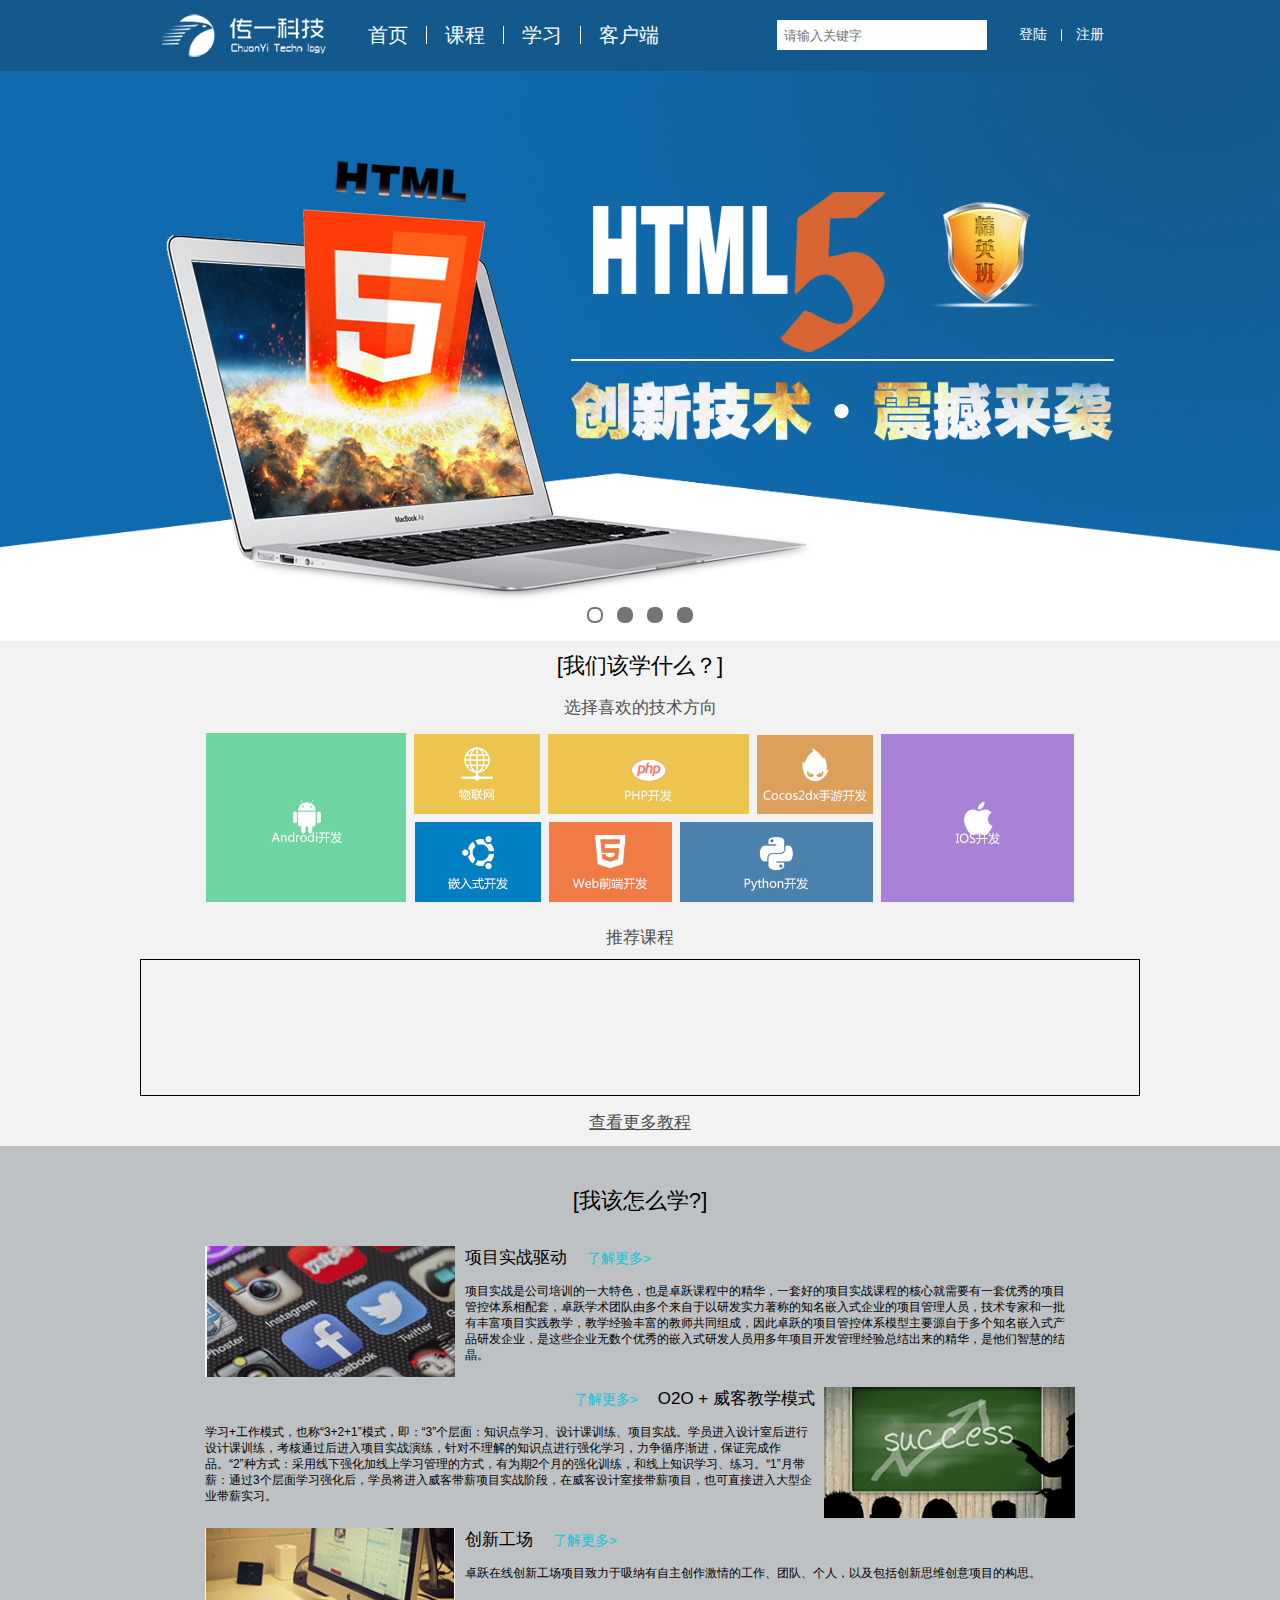
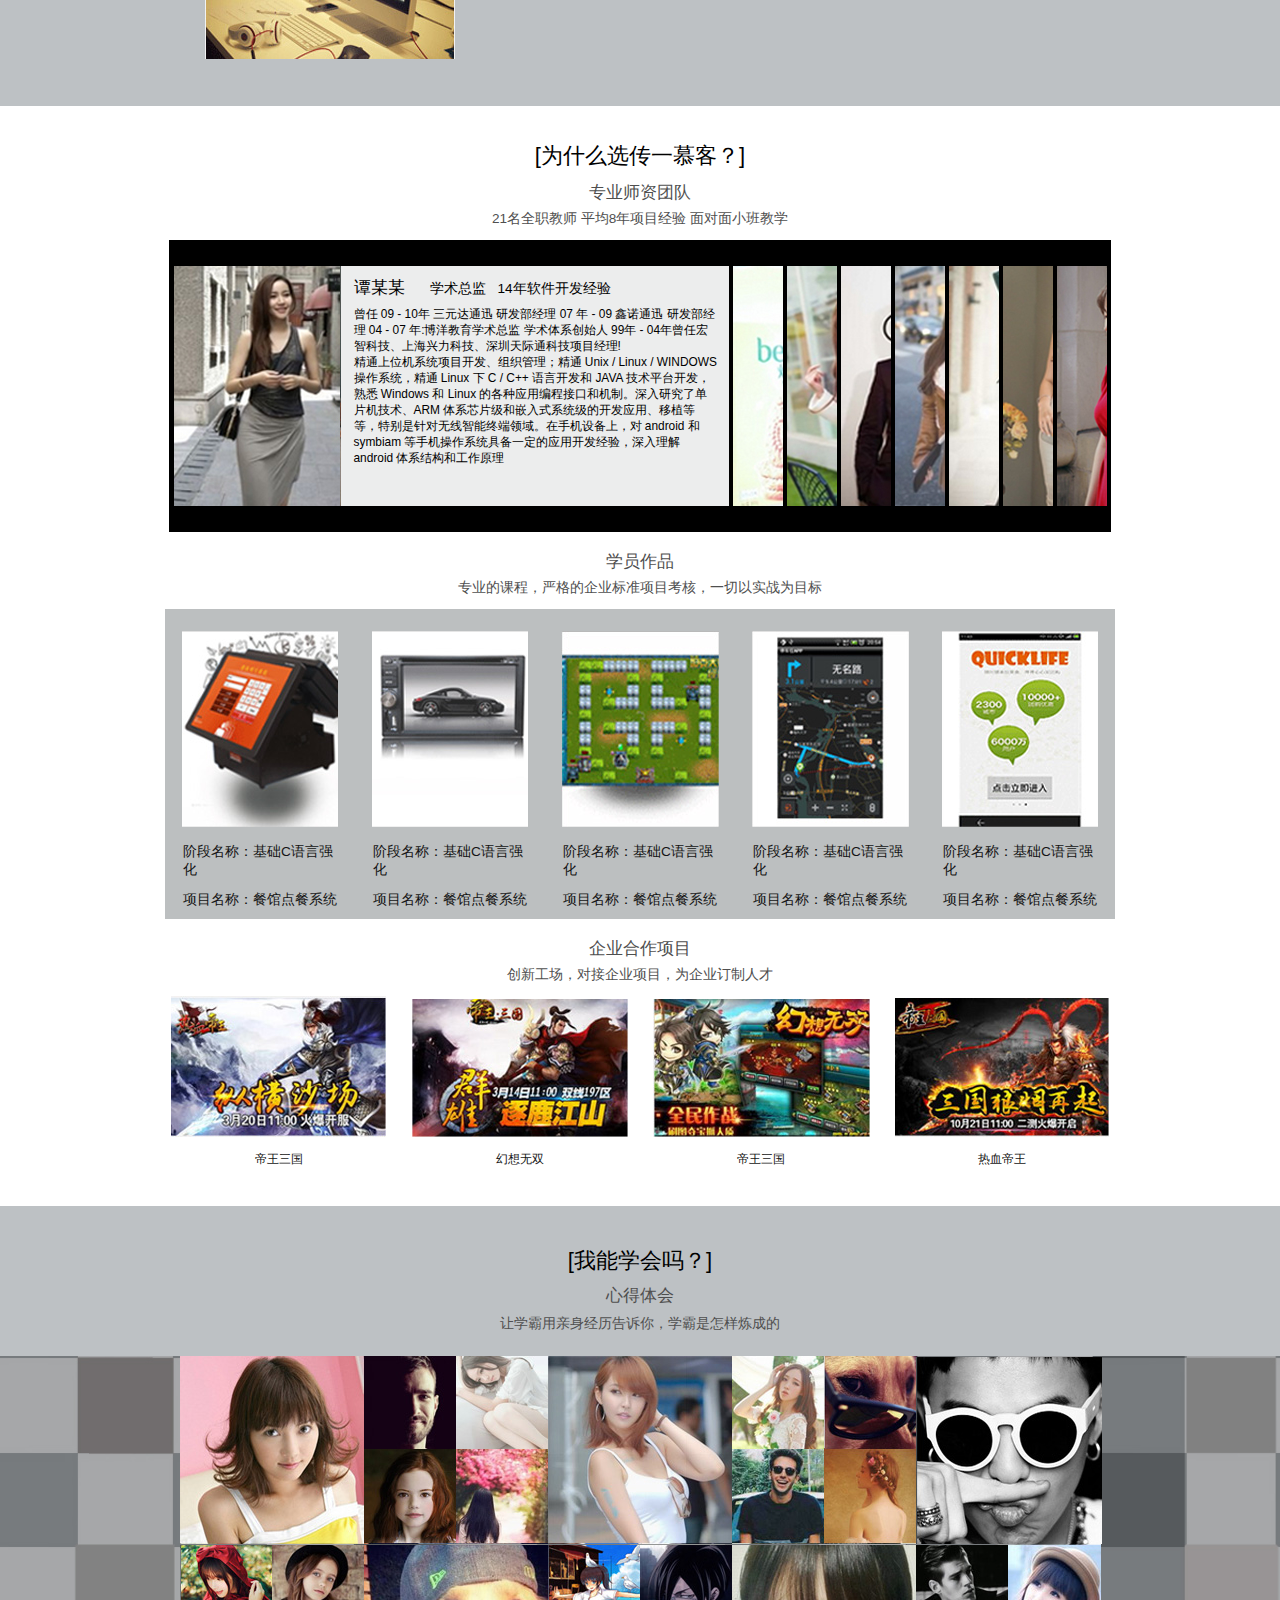
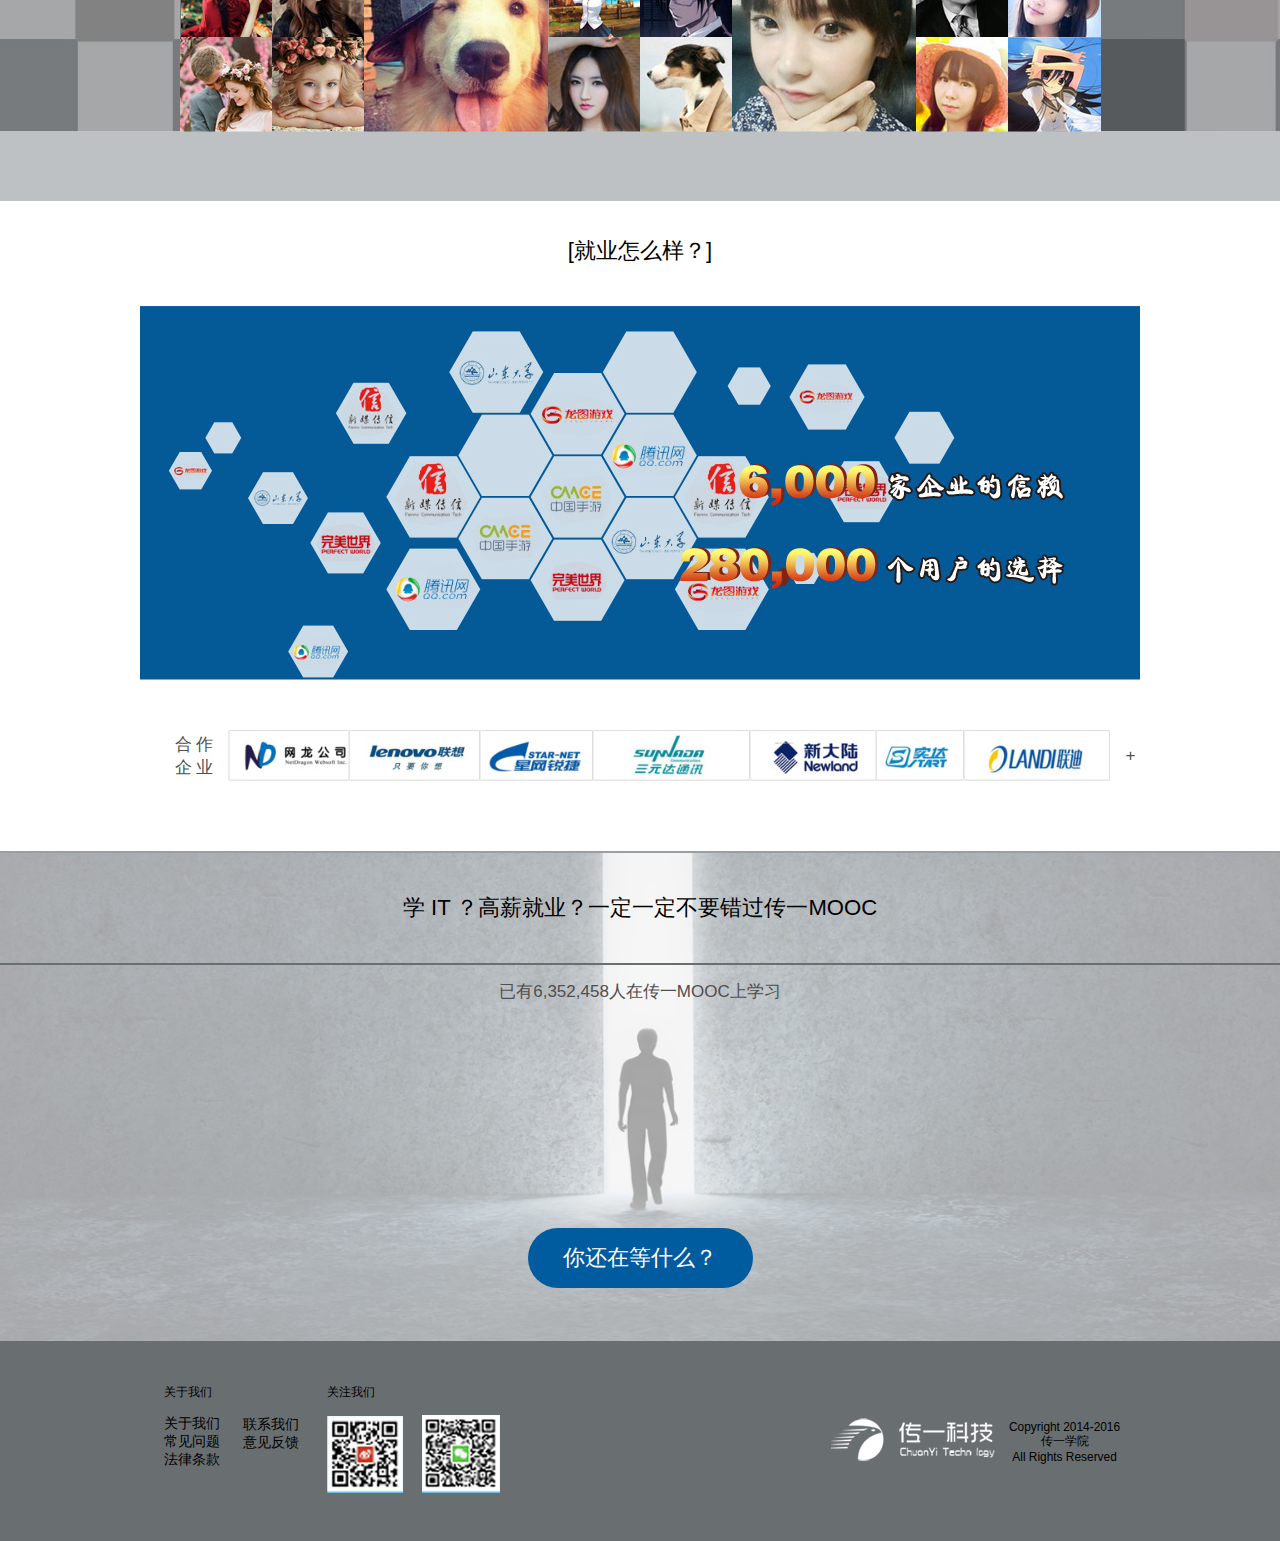
==== app/index.html @ 9ad9f1f8 "index.html autoRun()" ====
<!DOCTYPE html>
<html lang="en">
<head>
    <meta charset="UTF-8">
    <title></title>
    <link rel="stylesheet" href="static/css/base.css"/>
    <link rel="stylesheet" href="static/css/index.css"/>
    <script rel="script" src="static/js/index.js"></script>
</head>
<body>
<div class="main">
    <div class="header">
        <div class="header_box">
            <div class="_empty"></div>
            <img src="static/images/logo.png">
            <ul>
                <li>
                    <a>首页</a>
                </li>
                <li>
                    <a>课程</a>
                </li>
                <li>
                    <a>学习</a>
                </li>
                <li>
                    <a style="border: none">客户端
                        <ul>
                            <li>安卓客户端</li>
                            <li>IOS 客户端</li>
                        </ul>
                    </a>
                </li>
            </ul>
            <form>
                <input type="text" name="search" placeholder="  请输入关键字">
                <a></a>
            </form>
            <a>登陆</a>
            <a style="border: none">注册</a>
        </div>
    </div>

    <!-- -->
    <div class="banner">
        <div class="banner_box _box">
            <img id="banner_box_img" src="static/images/banner0.png"/>
            <a id="banner_box_left"></a>
            <a id="banner_box_right"></a>

            <div id="banner_box_button">
            </div>
        </div>
    </div>

    <div class="what">
        <div class="what_box _box">
            <h1>[我们该学什么？]</h1>

            <h2>选择喜欢的技术方向</h2>

            <div class="what_box_tech">
                <div>
                    <img src="static/images/what_03.jpg">

                </div>
                <div>
                    <div>
                        <img src="static/images/what_08.jpg">
                        <img src="static/images/what_05.jpg">
                        <img src="static/images/what_13.jpg">
                    </div>
                    <div>
                        <img src="static/images/what_18.jpg">
                        <img src="static/images/what_20.jpg">
                        <img src="static/images/what_22.jpg">
                    </div>
                </div>
                <div>
                    <img src="static/images/what_07.jpg">

                </div>


            </div>

            <h2>推荐课程</h2>

            <div class="what_box_course"></div>
            <a><h2>查看更多教程</h2></a>
        </div>

    </div>

    <div class="how">
        <div class="how_box _box">

            <h1>[我该怎么学?]</h1>

            <div class="how_box_drive">
                <h2>项目实战驱动</h2>

                <h3><a>了解更多></a></h3>

                <p>
                    项目实战是公司培训的一大特色，也是卓跃课程中的精华，一套好的项目实战课程的核心就需要有一套优秀的项目管控体系相配套，卓跃学术团队由多个来自于以研发实力著称的知名嵌入式企业的项目管理人员，技术专家和一批有丰富项目实践教学，教学经验丰富的教师共同组成，因此卓跃的项目管控体系模型主要源自于多个知名嵌入式产品研发企业，是这些企业无数个优秀的嵌入式研发人员用多年项目开发管理经验总结出来的精华，是他们智慧的结晶。</p>
            </div>
            <div class="how_box_o2o">
                <h3><a>了解更多></a></h3>

                <h2>O2O + 威客教学模式</h2>

                <p>
                    学习+工作模式，也称“3+2+1”模式，即：“3”个层面：知识点学习、设计课训练、项目实战。学员进入设计室后进行设计课训练，考核通过后进入项目实战演练，针对不理解的知识点进行强化学习，力争循序渐进，保证完成作品。“2”种方式：采用线下强化加线上学习管理的方式，有为期2个月的强化训练，和线上知识学习、练习。“1”月带薪：通过3个层面学习强化后，学员将进入威客带薪项目实战阶段，在威客设计室接带薪项目，也可直接进入大型企业带薪实习。</p>

            </div>
            <div class="how_box_creative">
                <h2>创新工场</h2>

                <h3><a>了解更多></a></h3>

                <p>卓跃在线创新工场项目致力于吸纳有自主创作激情的工作、团队、个人，以及包括创新思维创意项目的构思。
                </p>
            </div>
        </div>


    </div>
    <div class="why">
        <div class="why_box _box">
            <h1>[为什么选传一慕客？]</h1>

            <h2>专业师资团队</h2>

            <h3>21名全职教师 平均8年项目经验 面对面小班教学</h3>

            <div class="why_box_teacher">
                <div style="background-image: url(static/images/teacher1.jpg)">
                    <div>
                        <h2>谭某某</h2>

                        <h3>学术总监</h3>

                        <h3>14年软件开发经验</h3>

                        <p>曾任 09 - 10年 三元达通迅 研发部经理 07 年 - 09 鑫诺通迅 研发部经理 04 - 07 年:博洋教育学术总监 学术体系创始人
                            99年 - 04年曾任宏智科技、上海兴力科技、深圳天际通科技项目经理!</p>

                        <p>精通上位机系统项目开发、组织管理；精通 Unix / Linux / WINDOWS 操作系统，精通 Linux 下 C / C++ 语言开发和 JAVA 技术平台开发，熟悉
                            Windows 和 Linux 的各种应用编程接口和机制。深入研究了单片机技术、ARM 体系芯片级和嵌入式系统级的开发应用、移植等等，特别是针对无线智能终端领域。在手机设备上，对
                            android 和 symbiam 等手机操作系统具备一定的应用开发经验，深入理解 android 体系结构和工作原理</p>

                    </div>
                </div>
                <div style="background-image: url(static/images/teacher2.jpg);width: 50px"></div>
                <div style="background-image: url(static/images/teacher3.jpg);width: 50px"></div>
                <div style="background-image: url(static/images/teacher4.jpg);width: 50px"></div>
                <div style="background-image: url(static/images/teacher5.jpg);width: 50px"></div>
                <div style="background-image: url(static/images/teacher6.jpg);width: 50px"></div>
                <div style="background-image: url(static/images/teacher7.jpg);width: 50px"></div>
                <div style="background-image: url(static/images/teacher8.jpg);width: 50px"></div>
            </div>
            <h2>学员作品</h2>

            <h3>专业的课程，严格的企业标准项目考核，一切以实战为目标</h3>

            <div class="why_box_work">
                <div>
                    <img src="static/images/work_03.jpg">

                    <h3>阶段名称：基础C语言强化</h3>

                    <h3>项目名称：餐馆点餐系统</h3>
                </div>
                <div>
                    <img src="static/images/work_05.jpg">

                    <h3>阶段名称：基础C语言强化</h3>

                    <h3>项目名称：餐馆点餐系统</h3>
                </div>
                <div>
                    <img src="static/images/work_07.jpg">

                    <h3>阶段名称：基础C语言强化</h3>

                    <h3>项目名称：餐馆点餐系统</h3>
                </div>

                <div>
                    <img src="static/images/work_09.jpg">

                    <h3>阶段名称：基础C语言强化</h3>

                    <h3>项目名称：餐馆点餐系统</h3>
                </div>
                <div>
                    <img src="static/images/work_11.jpg">

                    <h3>阶段名称：基础C语言强化</h3>

                    <h3>项目名称：餐馆点餐系统</h3>
                </div>
            </div>
            <h2>企业合作项目</h2>

            <h3>创新工场，对接企业项目，为企业订制人才</h3>

            <div class="why_box_project">
                <div>
                    <img src="static/images/project_03.jpg"/>

                    <p><a>帝王三国</a></p>
                </div>
                <div>
                    <img src="static/images/project_06.jpg"/>

                    <p><a>幻想无双</a></p>

                </div>
                <div>
                    <img src="static/images/project_08.jpg"/>

                    <p><a>帝王三国</a></p>

                </div>
                <div>
                    <img src="static/images/project_10.jpg"/>

                    <p><a>热血帝王</a></p>

                </div>
            </div>
        </div>
    </div>
    <div class="can">
        <h1>[我能学会吗？]</h1>

        <h2>心得体会</h2>

        <h3>让学霸用亲身经历告诉你，学霸是怎样炼成的</h3>

        <div class="can_content">
            <div class="can_content_box _box">
                <div>
                    <div>

                        <img src="static/images/can_01.jpg"/>
                        <div></div>
                    </div>
                    <div>
                        <div>
                            <div>
                                <div></div>
                                <img src="static/images/can_02.jpg"/>

                            </div>
                            <div>
                                <div></div>
                                <img src="static/images/can_03.jpg"/>

                            </div>
                        </div>
                        <div>
                            <div><div></div>
                                <img src="static/images/can_04.jpg"/>

                            </div>
                            <div><div></div>
                                <img src="static/images/can_05.jpg"/>

                            </div>
                        </div>
                    </div>
                    <div><div></div>
                        <img src="static/images/can_06.jpg"/>
                    </div>
                    <div>
                        <div>
                            <div><div></div>
                                <img src="static/images/can_07.jpg"/>

                            </div>
                            <div><div></div>
                                <img src="static/images/can_08.jpg"/>

                            </div>
                        </div>
                        <div>
                            <div><div></div>
                                <img src="static/images/can_09.jpg"/>

                            </div>
                            <div><div></div>
                                <img src="static/images/can_10.jpg"/>

                            </div>
                        </div>
                    </div>
                    <div><div></div>
                        <img src="static/images/can_11.jpg"/>
                    </div>
                </div>
                <div>
                    <div>
                        <div>
                            <div>
                                <div></div>
                                <img src="static/images/can_12.jpg"/>

                            </div>
                            <div>
                                <div></div>
                                <img src="static/images/can_13.jpg"/>

                            </div>
                        </div>
                        <div>
                            <div>
                                <div></div>
                                <img src="static/images/can_14.jpg"/>

                            </div>
                            <div>
                                <div></div>
                                <img src="static/images/can_15.jpg"/>

                            </div>
                        </div>
                    </div>
                    <div>
                        <div></div>
                        <img src="static/images/can_16.jpg"/>
                    </div>
                    <div>
                        <div>
                            <div>
                                <div></div>
                                <img src="static/images/can_17.jpg"/>

                            </div>
                            <div>
                                <div></div>
                                <img src="static/images/can_18.jpg"/>

                            </div>
                        </div>
                        <div>
                            <div>
                                <div></div>
                                <img src="static/images/can_19.jpg"/>

                            </div>
                            <div>
                                <div></div>
                                <img src="static/images/can_20.jpg"/>

                            </div>
                        </div>
                    </div>
                    <div>
                        <div></div>
                        <img src="static/images/can_21.jpg"/>
                    </div>
                    <div>
                        <div>
                            <div>
                                <div></div>
                                <img src="static/images/can_22.jpg"/>

                            </div>
                            <div>
                                <div></div>
                                <img src="static/images/can_23.jpg"/>

                            </div>
                        </div>
                        <div>
                            <div>
                                <div></div>
                                <img src="static/images/can_24.jpg"/>

                            </div>
                            <div>
                                <div></div>
                                <img src="static/images/can_25.jpg"/>

                            </div>
                        </div>
                    </div>
                </div>
            </div>
        </div>
    </div>
    <div class="job">
        <div class="job_box _box">
            <h1>[就业怎么样？]</h1>
            <img src="static/images/job_back.jpg"/>
            <div class="job_box_corp">
                <div class="_empty"></div>
                <div><h2>合 作<br/>企 业</h2></div>
                <div>
                    <div><img src="static/images/corp_03.jpg"/> </div>
                    <div><img src="static/images/corp_04.jpg"/></div>
                    <div><img src="static/images/corp_05.jpg"/></div>
                    <div><img src="static/images/corp_06.jpg"/></div>
                    <div><img src="static/images/corp_07.jpg"/></div>
                    <div><img src="static/images/corp_08.jpg"/></div>
                    <div><img src="static/images/corp_09.jpg"/></div>
                </div>
                <div>
                    <h2>+</h2>
                </div>
            </div>
        </div>
    </div>
    <div class="wait">
        <div class="wait_top">
            <h1>学 IT ？高薪就业？一定一定不要错过传一MOOC</h1>
        </div>
        <div class="wait_bottom">
            <h2>已有6,352,458人在传一MOOC上学习</h2>
            <a><h1>你还在等什么？</h1></a>
        </div>
    </div>
    <!--  -->
    <div class="footer">
        <div class="footer_box">
            <div class="_empty"></div>
            <div class="footer_box_block1">
                <p>关于我们</p>
                <span><a>关于我们</a><br/><a>常见问题</a><br/><a>法律条款</a></span>
                <span><a>联系我们</a><br/><a>意见反馈</a><br/><a></a></span>
            </div>
            <div class="footer_box_block2">
                <p>关注我们</p>
                <img src="static/images/footer_scan_03.jpg">
                <img src="static/images/footer_scan_05.jpg">
            </div>
            <div class="footer_box_logo">
                <img src="static/images/logo.png"/>

                <p>Copyright 2014-2016<br/>传一学院<br/>All Rights Reserved</p>
            </div>
        </div>
    </div>

</div>
</body>
</html>
---- app/static/css/base.css ----
* {
    border: 0;
    margin: 0;
    padding: 0;
    font-family: 'Microsoft Yahei', sans-serif;
}

html {
    font-size: 85px;
}

body {
    width: 100%;
    font-size: 0;
}

a,
li {
    cursor: pointer;
}

h1{
    font-size: .26rem;
    font-weight: 500;
    color: black;
}
h2{
    font-size: .20rem;
    font-weight: 500;
    color: #4f4f4f;

}
h3{
    font-size: .16rem;
    font-weight: 500;
    color: #4f4f4f;

}
p{
    font-size: .14rem;
}
.main {
    margin: 0 auto;
}

._empty {
    height: 100%;

    display: inline-block;
    vertical-align: middle;
}

/* header
-------------------------------------------------------------------------------*/
.header {
    width: 100%;
    height: 70px;

    border-bottom: solid 1px #135888;

    background: #14598c;
}

.header_box {
    width: 1000px;
    height: 70px;

    margin: 0 auto;

    text-align: center;
    color: #ffffff;
}

.header_box * {
    display: inline-block;
    vertical-align: middle;
}

.header_box img[src="static/images/logo.png"] {
    width: 164px;

    margin-right: 24px;
}

.header_box > ul {
    margin-right: 100px;
}

.header_box > ul > li {
    height: 70px;
    line-height: 70px;

    position: relative;
}

.header_box > ul > li:hover {
    background: #104974;
}

.header_box > ul > li > a {
    height: .22rem;
    line-height: .22rem;

    border-right: solid 1px #ffffff;
    padding-left: 18px;
    padding-right: 18px;

    text-align: center;
    font-size: .24rem;
}

.header_box > ul > li > a > ul {
    display: none;
    width: 145px;
    height: 90px;

    position: absolute;
    top: 70px;
    left: 0;

    background: #1d69a3;

    /* shadow */
    box-shadow: 3px 3px 3px #000000;
    -moz-box-shadow: 3px 3px 3px #000000;
    -webkit-box-shadow: 3px 3px 3px #000000;
}

.header_box > ul > li:hover > a > ul,
.header_box > ul > li > a > ul:hover {
    z-index: 10;
    display: inline-block;
}

.header_box > ul > li > a > ul > li {
    width: 100%;
    height: 45px;
    line-height: 45px;

    font-size: .22rem;
}

.header_box > ul > li > a > ul > li:hover {
    background: #14598c;
}

.header_box input[name="search"] {
    width: 210px;
    height: 30px;

    margin-right: 18px;
}

.header_box > a {
                        height: .14rem;
    line-height: .14rem;

    padding-left: 14px;
    padding-right: 14px;
    border-right: solid 1px #ffffff;

    font-size: .16rem;
}

/* footer
-------------------------------------------------------------------------------*/
.footer {
    width: 100%;
    height: 200px;

    background: #696e71;
}

.footer_box * {
    display: inline-block;
}

.footer_box > * {
    vertical-align: middle;

}

.footer_box {
    width: 1000px;
    height: 100%;

    margin: 0 auto;

    text-align: center;
    font-size: .16rem;
}

.footer_box_block1 {
    width: 160px;
    height: 115px;
    text-align: left;
}

.footer_box_block1 > span {
    margin-right: 20px;
}

.footer_box_block2 {
    width: 200px;
    height: 115px;
    text-align: left;
}

.footer_box_block2 > img {

    margin-right: 15px;
}

.footer_box_block1 > p,
.footer_box_block2 > p {
    width: 100%;
    margin-bottom: 14px;
}

.footer_box_logo {
    margin-left: 300px;
}

.footer_box_logo img {
    margin-right: 10px;
}
---- app/static/css/index.css ----
* {
    /*border: solid 1px;*/
}

._box {
    width: 1000px;
    height: 100%;

    margin: 0 auto;

    text-align: center;
    position: relative;
}

/* banner
-------------------------------------------------------------------------------*/
.banner {
    width: 100%;
    height: 570px;

    background-image: url("../images/banner_back.jpg");
    background-size: 135%;
    background-position: top;
    background-repeat: no-repeat;
    text-align: center;
}

.banner_box > img {
    margin-top: 90px;
    margin-bottom: 5px;

}

/* 左右箭头 */
.banner:hover #banner_box_right,
.banner:hover #banner_box_left {
    display: inline-block;
}

#banner_box_right,
#banner_box_left {
    width: 23px;
    height: 37px;

    display: none;
    position: absolute;
    top: 230px;

}

#banner_box_left {
    background-image: url(../images/banner_left.png);
    left: -40px;
}

#banner_box_right {
    background-image: url(../images/banner_right.png);
    right: -40px;
}

/* 圆点 */
.banner_box > div > a {
    width: 12px;
    height: 12px;

    margin-right: 7px;
    margin-left: 7px;
    border: solid 2px #747474;
    border-radius: 7px;

    display: inline-block;
    background: #747474;
}

.banner_box_button_hover {
    background: none;
}

/* what
-------------------------------------------------------------------------------*/
.what {
    width: 100%;
    height: 505px;
    background: #f2f2f2;
}

.what_box h1 {
    padding-top: 10px;
    margin-bottom: 15px;
}

.what_box h2 {
    margin-bottom: 10px;
}

.what_box h2:last-child {
    text-decoration: underline;
}

.what_box_tech {
    margin-bottom: 20px;
}

.what_box_tech > div {
    display: inline-block;
}

.what_box_tech img {
    margin: 4px;
}

.what_box_course {
    height: 135px;

    border: solid 1px;
    margin-bottom: 15px;
}

/* how
-------------------------------------------------------------------------------*/
.how {
    width: 100%;
    height: 560px;

    background: #bdc1c4;
}

.how h1 {
    padding-top: 40px;
    margin-bottom: 30px;
}

.how_box div {

    width: 870px;
    height: 131px;

    margin: 0 auto 10px;

    background-repeat: no-repeat;
}

.how_box div h2 {
    color: black;
    display: inline-block;

}

.how_box div h3 {
    color: #0dc5d5;
    display: inline-block;
}

.how_box div p {
    text-align: left;
    margin-top: 15px;
}

.how_box_drive {
    background-image: url(../images/how_03.jpg);
    background-position: left;
    text-align: left;
}

.how_box_o2o {
    background-image: url(../images/how_07.jpg);
    background-position: right;
    text-align: right;
}

.how_box_creative {
    background-image: url(../images/how_10.jpg);
    background-position: left;
    text-align: left;
}

.how_box_drive p,
.how_box_creative p {
    text-align: left;
    margin-left: 260px;
}

.how_box_o2o p {
    margin-right: 260px;
}

.how_box_drive h2,
.how_box_creative h2 {
    margin-left: 260px;
    margin-right: 20px;
}

.how_box_o2o h2 {
    margin-right: 260px;
    margin-left: 20px;
}

/* why
-------------------------------------------------------------------------------*/
.why {
    width: 100%;
    height: 1100px;
}

.why_box h1 {
    padding-top: 35px;
    margin-bottom: 10px;
}

.why_box h2 {
    margin-bottom: 6px;
}

.why_box h3 {
    margin-bottom: 12px;
}

.why_box > div {
    margin-left: auto;
    margin-right: auto;
    margin-bottom: 18px;
}

/* why_box_teacher
-----------------------------------------------------------*/
.why_box_teacher {
    border: solid 1px;

    width: 940px;
    height: 290px;

    background: black;
}

.why_box_teacher > div {
    height: 240px;

    margin-top: 25px;
    margin-left: 2px;
    margin-right: 2px;

    background-color: #eceded;
    background-position: left;
    background-repeat: no-repeat;
    display: inline-block;
    vertical-align: top;
}

.why_box_teacher > div > div {
    width: 375px;

    margin-left: 180px;
    text-align: left;
}

.why_box_teacher > div > div > p {
    margin-right: 10px;
}

.why_box_teacher > div > div > h2,
.why_box_teacher > div > div > h3 {
    margin-top: 10px;
    margin-bottom: 8px;

    display: inline-block;
    color: black;
}

.why_box_teacher > div > div > h2 {
    margin-right: 25px;
}

.why_box_teacher > div > div > h3 {
    margin-right: 12px;
}

/*
-----------------------------------------------------------*/
.why_box_work > div {

    width: 190px;
    height: 310px;

    background: #bcbfc0;
    display: inline-block;
}

.why_box_work > div:hover {
    /* shadow */
    box-shadow: 3px 3px 3px #000000;
    -moz-box-shadow: 3px 3px 3px #000000;
    -webkit-box-shadow: 3px 3px 3px #000000;
    position: relative;
    z-index: 10;

    background: #c6c8c9;
}

.why_box_work > div > img {
    margin-top: 22px;
    margin-bottom: 16px;
}

.why_box_work > div > h3 {
    width: 160px;

    margin-left: 18px;

    text-align: left;
    color: #141414;
}

/*
-----------------------------------------------------------*/
.why_box_project > div {

    width: 215px;

    margin: 0 13px;

    display: inline-block;
}

.why_box_project > div > p {
    margin-top: 15px;
    color: #141414;
}

/* can
-------------------------------------------------------------------------------*/
.can {
    width: 100%;
    height: 595px;

    background: #bdc1c4;
    text-align: center;
}

.can h1 {
    padding-top: 40px;
    margin-bottom: 8px;
}

.can h2 {
    margin-bottom: 8px;
}

.can h3 {
    margin-bottom: 23px;
}

.can_content {
    width: 100%;
    height: 375px;
    background-image: url(../images/can_back.jpg);
    background-repeat: no-repeat;
    background-size: cover;
}

.can_content_box > div > div,
.can_content_box > div > div > div > div {
    display: inline-block;
}

.can_content_box > div > div > div > div {
    width: 92px;
    height: 92px;
}

.can_content_box > div > div {
    width: 184px;
    height: 184px;
}

.can_content_box img {
    position: relative;
    top: 0;
}

/* job
-------------------------------------------------------------------------------*/
.job {
    width: 100%;
    height: 615px;
}

.job_box h1 {
    margin-top: 35px;
    margin-bottom: 40px;
}

.job_box > img {
    margin-bottom: 50px;
}

.job_box_corp div {

    display: inline-block;
    vertical-align: middle;
}

.job_box_corp > div {
    margin-left: 15px;
}

.job_box_corp > div > * {
    display: inline-block;
    vertical-align: middle;
}

/* wait
-------------------------------------------------------------------------------*/
.wait {
    width: 100%;
    height: 490px;
    background-image: url(../images/wait_back.jpg);
    background-repeat: no-repeat;
    background-position: top;
    background-size: cover;

    text-align: center;
}

.wait_top {
    width: 100%;
    height: 110px;

    border-top: solid 2px #9a9fa3;
    border-bottom: solid 2px #676f71;
}

.wait_top h1 {
    padding-top: 40px;
}

.wait_bottom h2 {
    margin-top: 15px;
}

.wait_bottom a {
    width: 225px;
    height: 60px;

    margin-top: 225px;
    border-radius: 30px;

    background-color: #005c9f;
    display: inline-block;
}

.wait_bottom a > h1 {
    color: white;
    height: 60px;
    line-height: 60px;
}
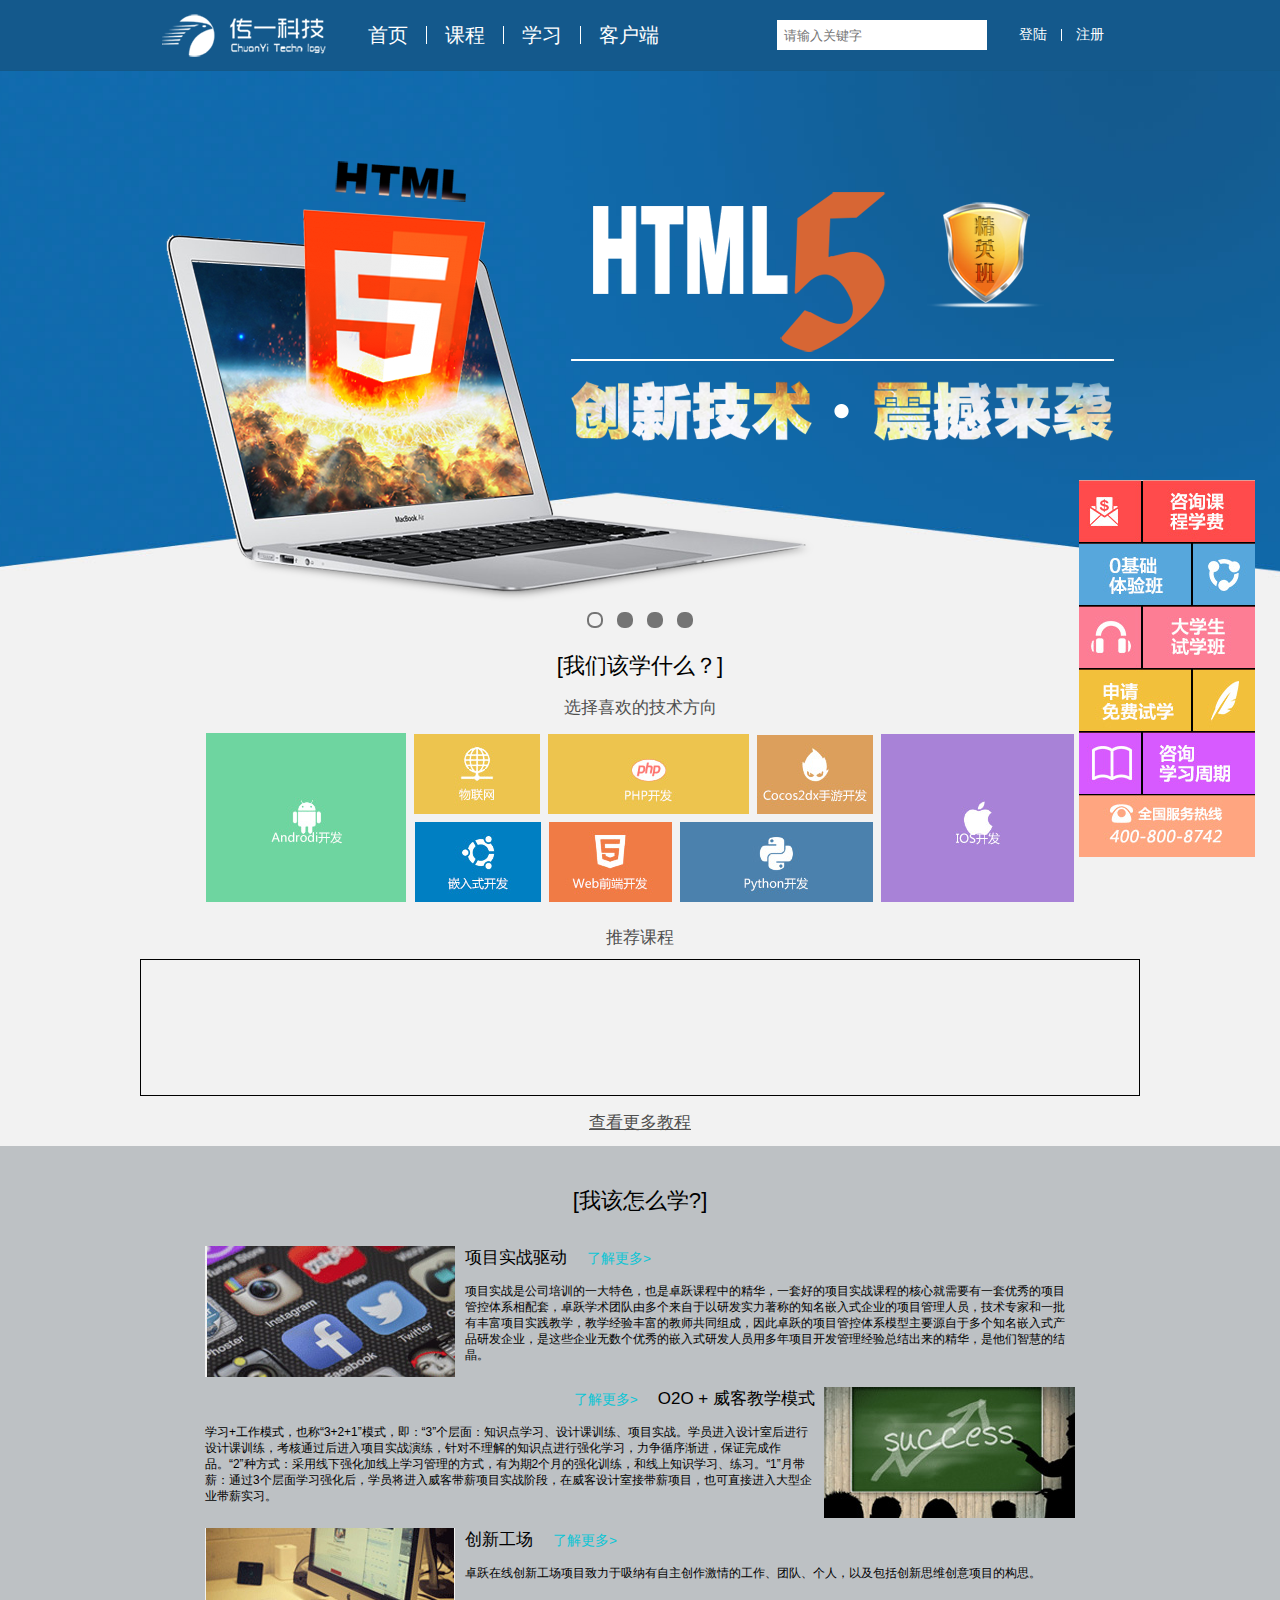
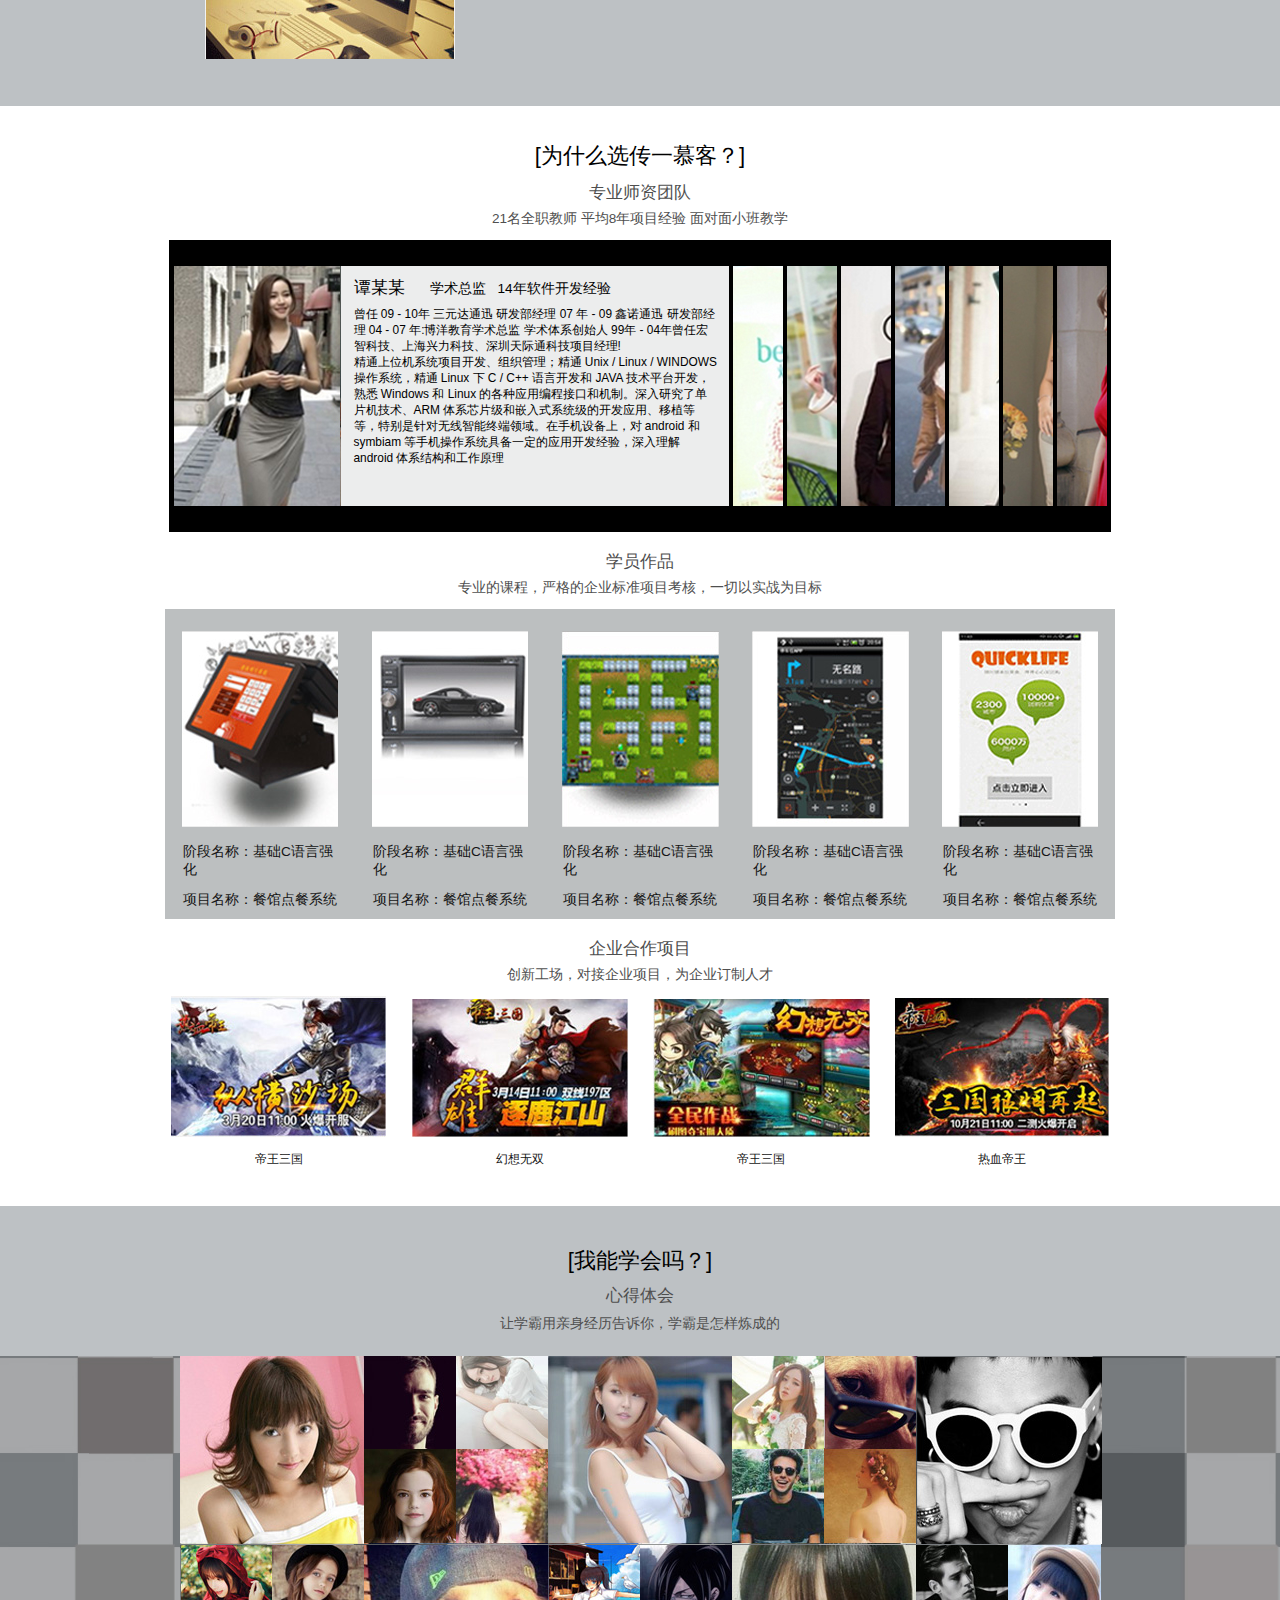
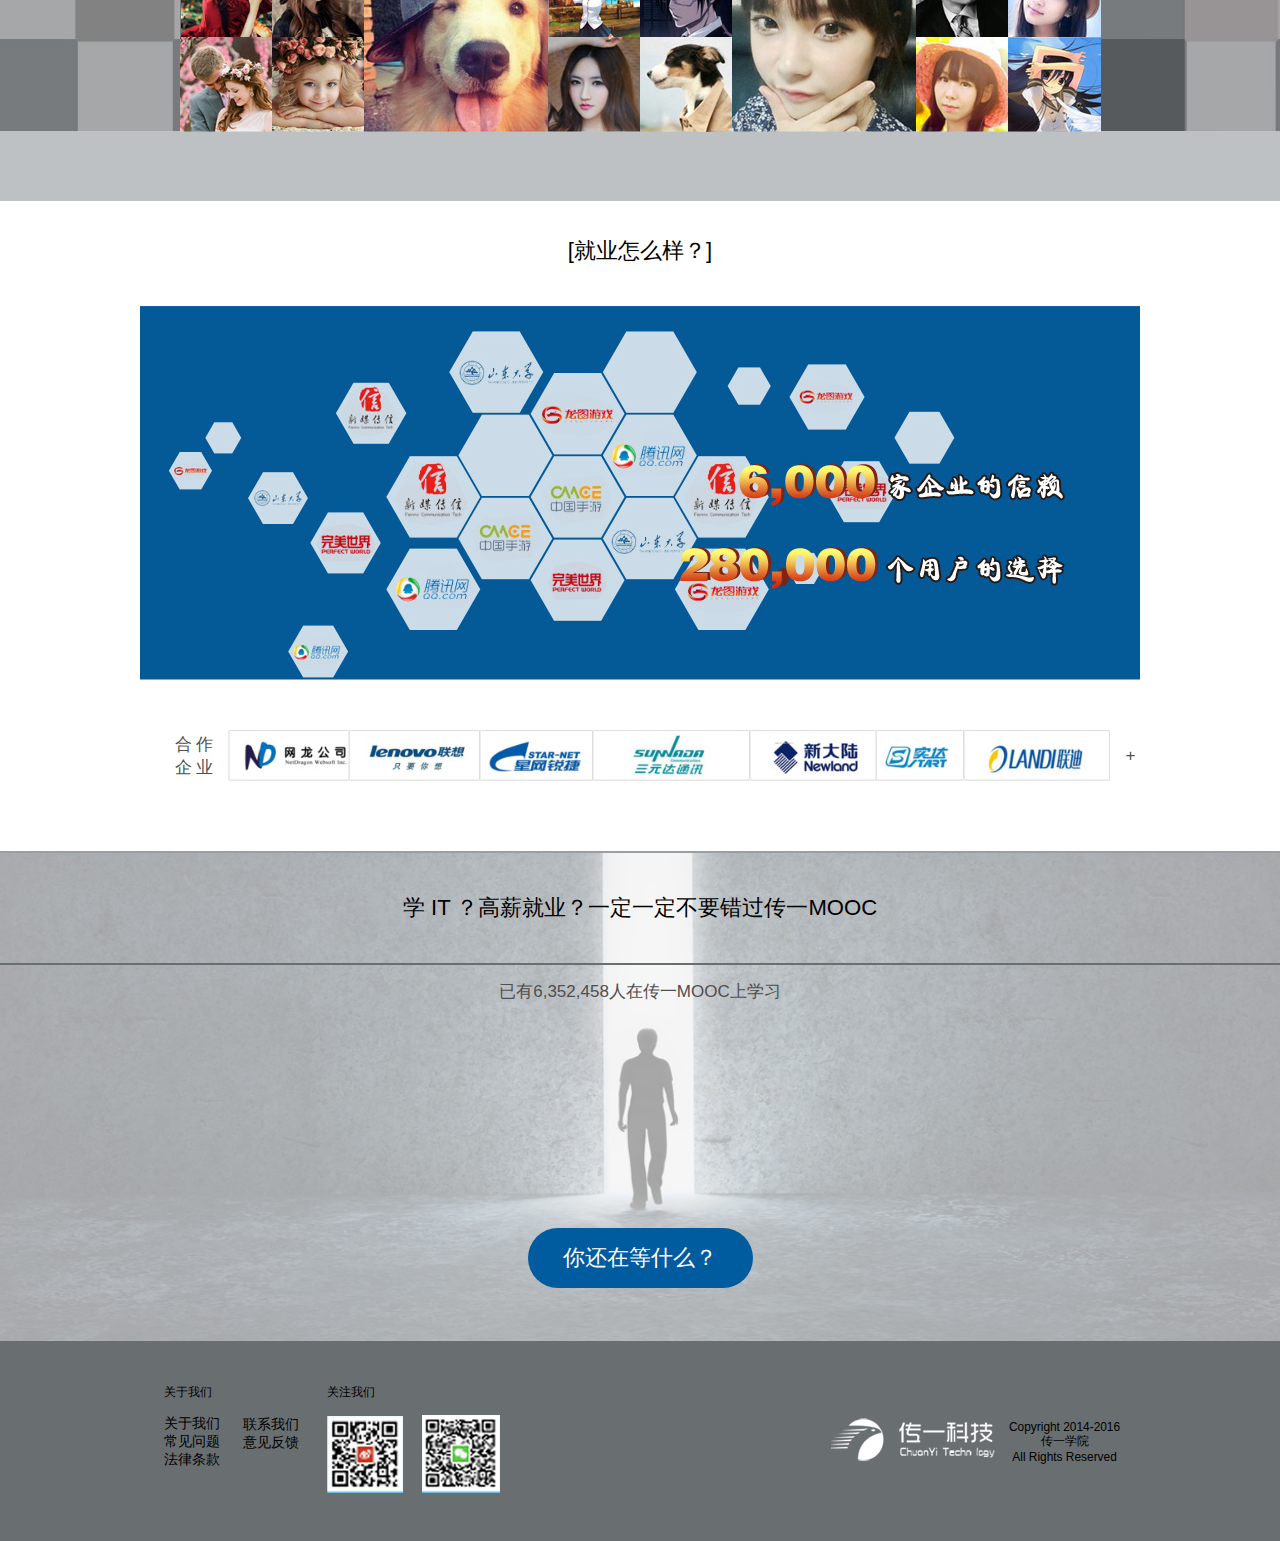
==== commit 8a482650: "class.html / study.html" ====
--- a/app/index.html
+++ b/app/index.html
@@ -15,13 +15,13 @@
             <img src="static/images/logo.png">
             <ul>
                 <li>
-                    <a>首页</a>
+                    <a href="index.html">首页</a>
                 </li>
                 <li>
-                    <a>课程</a>
+                    <a href="class.html">课程</a>
                 </li>
                 <li>
-                    <a>学习</a>
+                    <a href="study.html">学习</a>
                 </li>
                 <li>
                     <a style="border: none">客户端
@@ -423,6 +423,9 @@
             <a><h1>你还在等什么？</h1></a>
         </div>
     </div>
+    <div class="float">
+        <img src="static/images/float_01.jpg"/>
+    </div>
     <!--  -->
     <div class="footer">
         <div class="footer_box">
--- a/app/static/css/base.css
+++ b/app/static/css/base.css
@@ -17,28 +17,34 @@
 a,
 li {
     cursor: pointer;
-}
-
-h1{
+
+    text-decoration: none;
+}
+
+h1 {
     font-size: .26rem;
     font-weight: 500;
     color: black;
 }
-h2{
+
+h2 {
     font-size: .20rem;
     font-weight: 500;
     color: #4f4f4f;
 
 }
-h3{
+
+h3 {
     font-size: .16rem;
     font-weight: 500;
     color: #4f4f4f;
 
 }
-p{
+
+p {
     font-size: .14rem;
 }
+
 .main {
     margin: 0 auto;
 }
@@ -48,6 +54,43 @@
 
     display: inline-block;
     vertical-align: middle;
+}
+
+._box {
+    width: 1000px;
+    height: 100%;
+
+    margin: 0 auto;
+
+    text-align: center;
+    position: relative;
+}
+
+._tag {
+    width: 178px;
+    height: 30px;
+
+    border-top-left-radius: 5px;
+    border-top-right-radius: 5px;
+    margin-right: 1px;
+
+    background: #dddddd;
+    color: black;
+    display: inline-block;
+    vertical-align: bottom;
+    font-size: .16rem;
+    line-height: 35px;
+    text-align: center;
+
+}
+
+._tag_choose {
+    height: 35px;
+
+    line-height: 35px;
+    background: #14598c;
+    color: white;
+
 }
 
 /* header
@@ -107,6 +150,7 @@
 
     text-align: center;
     font-size: .24rem;
+    color: white;
 }
 
 .header_box > ul > li > a > ul {
@@ -152,7 +196,7 @@
 }
 
 .header_box > a {
-                        height: .14rem;
+    height: .14rem;
     line-height: .14rem;
 
     padding-left: 14px;
--- a/app/static/css/index.css
+++ b/app/static/css/index.css
@@ -2,15 +2,6 @@
     /*border: solid 1px;*/
 }
 
-._box {
-    width: 1000px;
-    height: 100%;
-
-    margin: 0 auto;
-
-    text-align: center;
-    position: relative;
-}
 
 /* banner
 -------------------------------------------------------------------------------*/
@@ -19,15 +10,15 @@
     height: 570px;
 
     background-image: url("../images/banner_back.jpg");
-    background-size: 135%;
-    background-position: top;
+    background-size: cover;
+    background-position: center;
     background-repeat: no-repeat;
     text-align: center;
 }
 
 .banner_box > img {
     margin-top: 90px;
-    margin-bottom: 5px;
+    margin-bottom: 10px;
 
 }
 
@@ -290,6 +281,7 @@
     box-shadow: 3px 3px 3px #000000;
     -moz-box-shadow: 3px 3px 3px #000000;
     -webkit-box-shadow: 3px 3px 3px #000000;
+
     position: relative;
     z-index: 10;
 
@@ -453,3 +445,15 @@
     height: 60px;
     line-height: 60px;
 }
+
+
+/* float
+-------------------------------------------------------------------------------*/
+.float{
+    width: 175px;
+    height: 375px;
+
+    position: fixed;
+    bottom: 5vh;
+    right: 2vw;
+}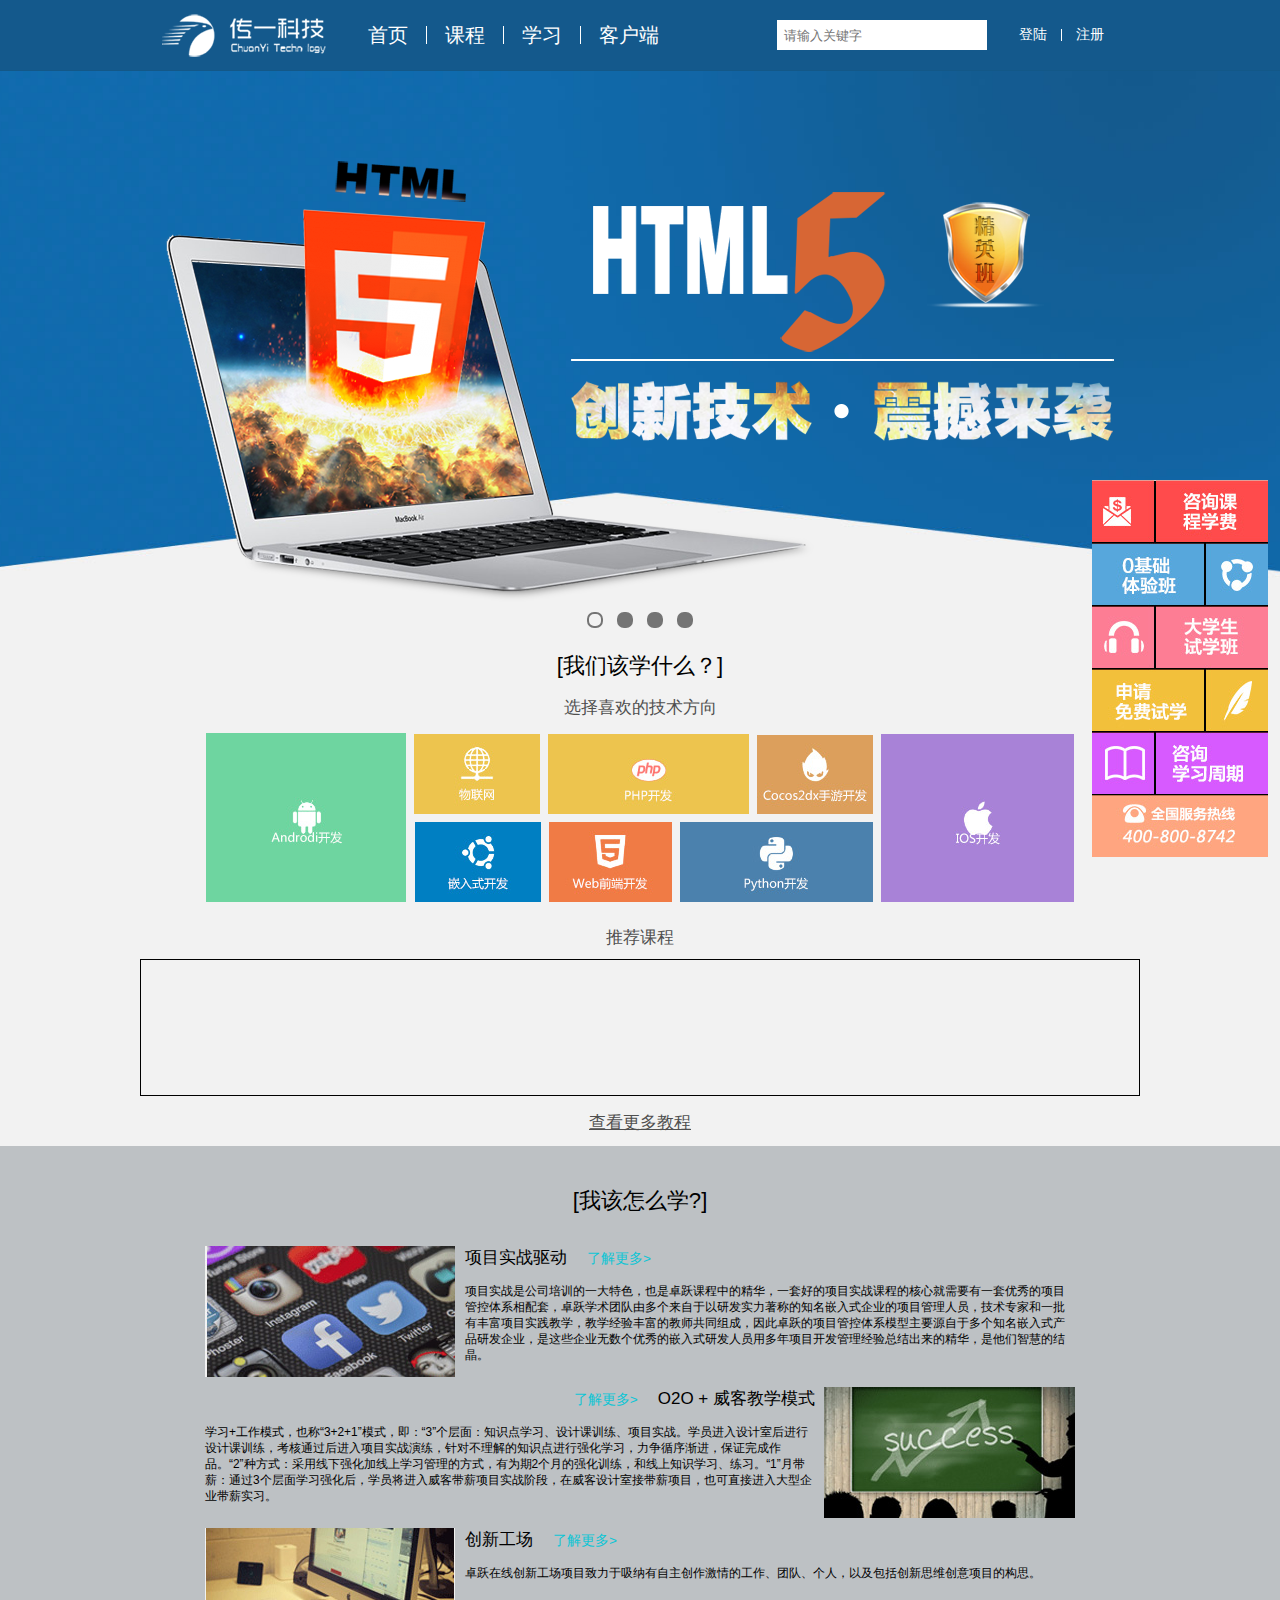
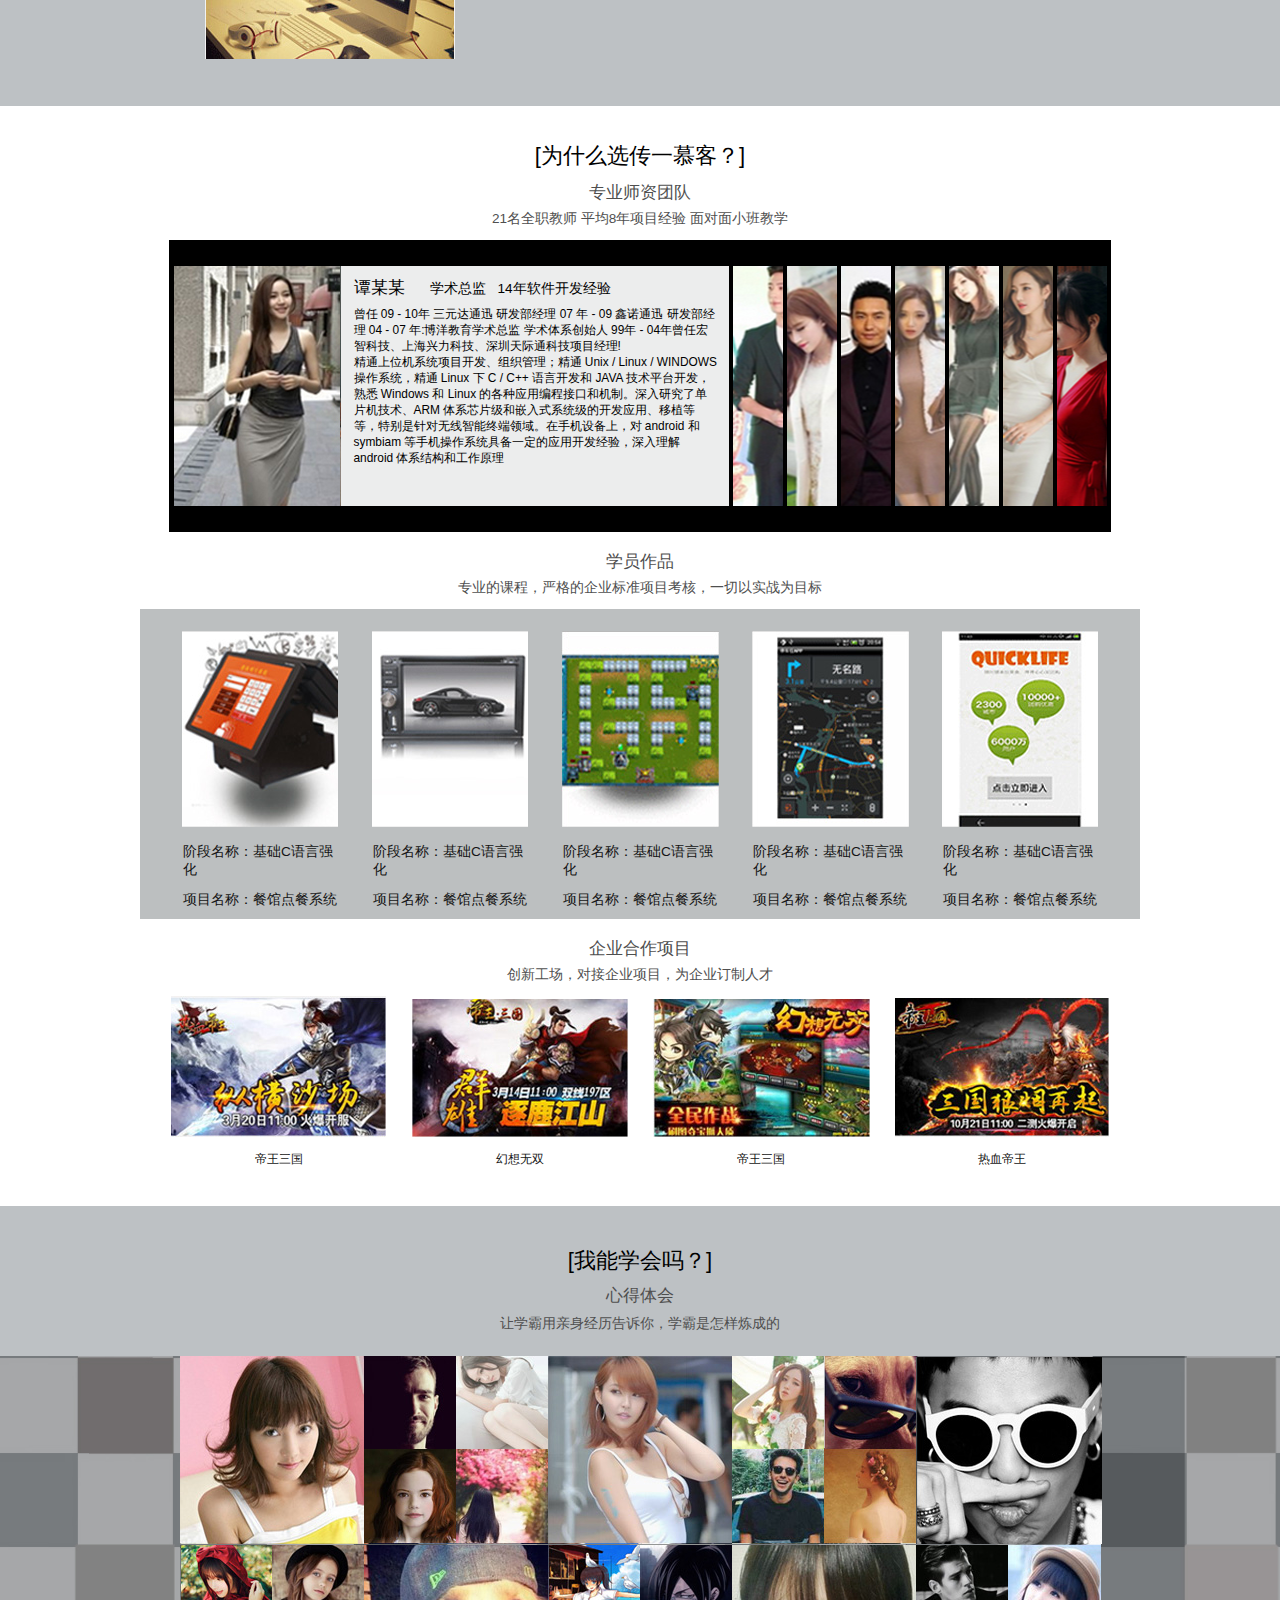
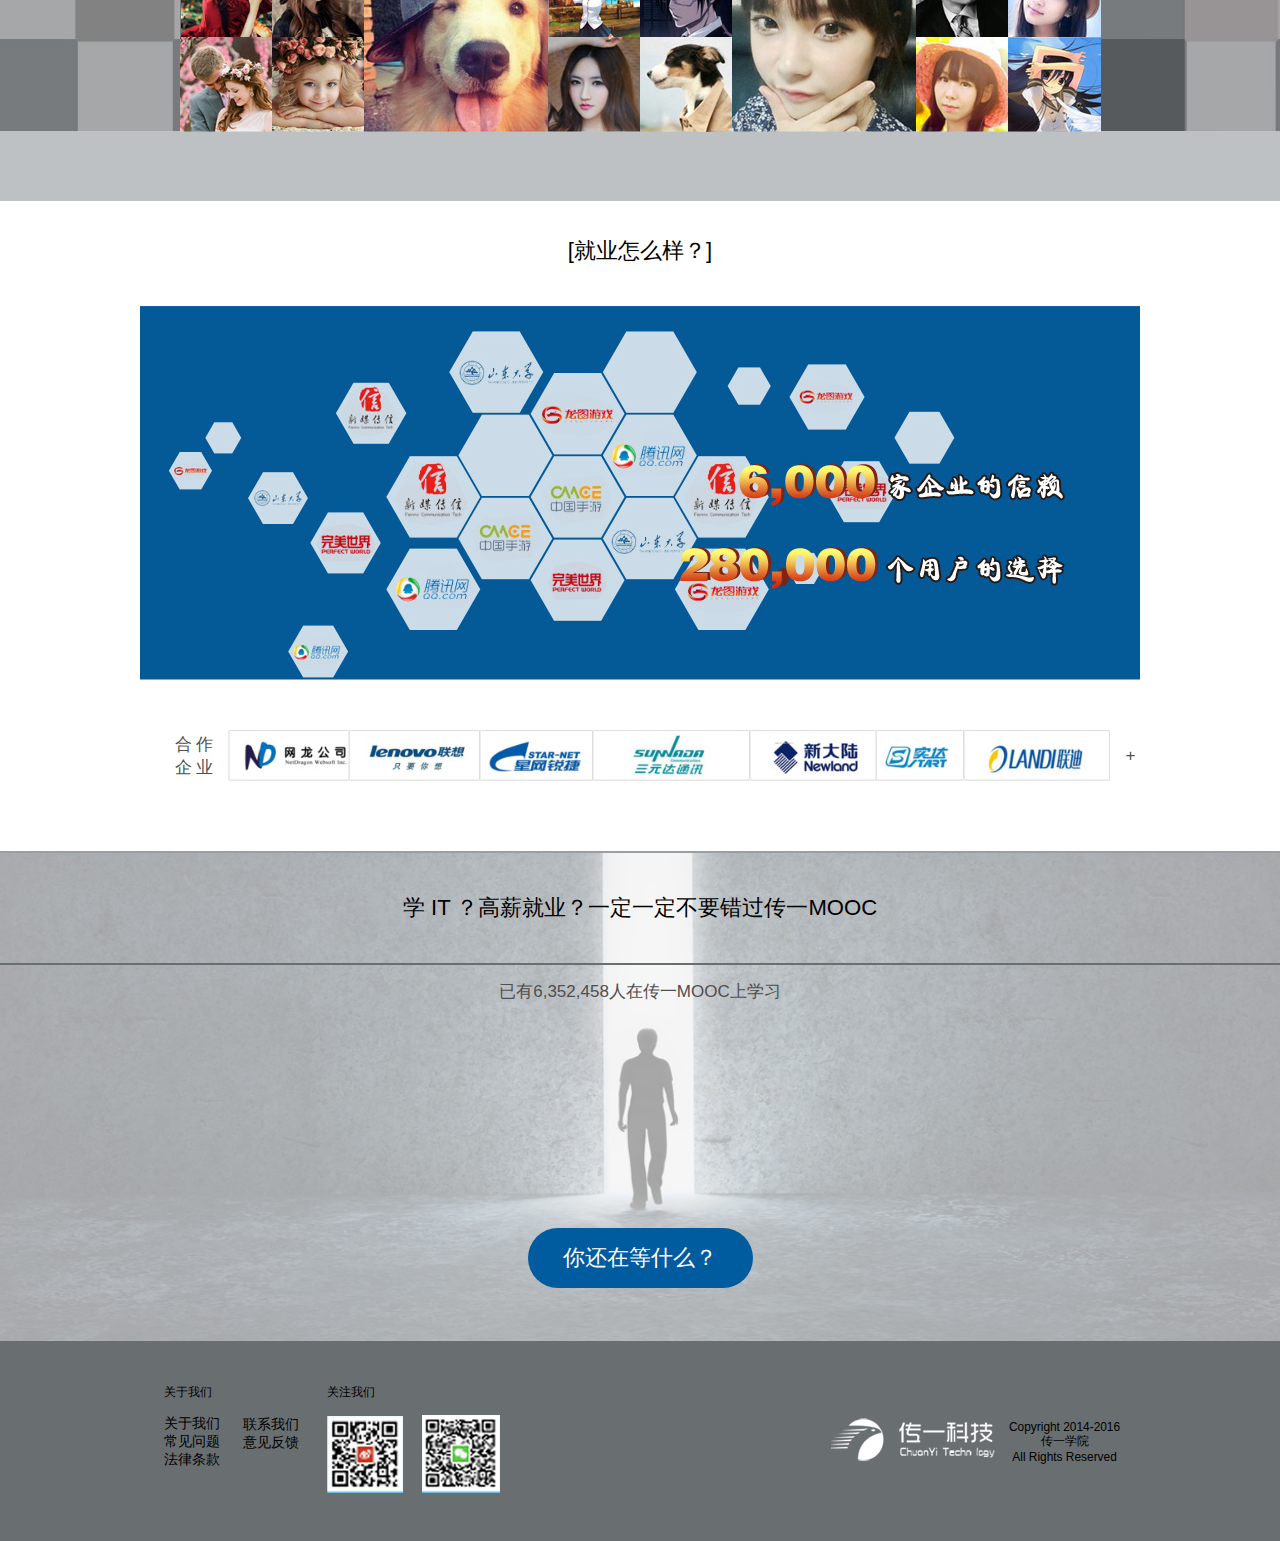
==== commit 5bcebced: "index.html / playAccordion() | workLoop()" ====
--- a/app/index.html
+++ b/app/index.html
@@ -134,37 +134,149 @@
 
             <h3>21名全职教师 平均8年项目经验 面对面小班教学</h3>
 
-            <div class="why_box_teacher">
-                <div style="background-image: url(static/images/teacher1.jpg)">
-                    <div>
-                        <h2>谭某某</h2>
-
-                        <h3>学术总监</h3>
-
-                        <h3>14年软件开发经验</h3>
-
-                        <p>曾任 09 - 10年 三元达通迅 研发部经理 07 年 - 09 鑫诺通迅 研发部经理 04 - 07 年:博洋教育学术总监 学术体系创始人
-                            99年 - 04年曾任宏智科技、上海兴力科技、深圳天际通科技项目经理!</p>
-
-                        <p>精通上位机系统项目开发、组织管理；精通 Unix / Linux / WINDOWS 操作系统，精通 Linux 下 C / C++ 语言开发和 JAVA 技术平台开发，熟悉
-                            Windows 和 Linux 的各种应用编程接口和机制。深入研究了单片机技术、ARM 体系芯片级和嵌入式系统级的开发应用、移植等等，特别是针对无线智能终端领域。在手机设备上，对
-                            android 和 symbiam 等手机操作系统具备一定的应用开发经验，深入理解 android 体系结构和工作原理</p>
-
-                    </div>
-                </div>
-                <div style="background-image: url(static/images/teacher2.jpg);width: 50px"></div>
-                <div style="background-image: url(static/images/teacher3.jpg);width: 50px"></div>
-                <div style="background-image: url(static/images/teacher4.jpg);width: 50px"></div>
-                <div style="background-image: url(static/images/teacher5.jpg);width: 50px"></div>
-                <div style="background-image: url(static/images/teacher6.jpg);width: 50px"></div>
-                <div style="background-image: url(static/images/teacher7.jpg);width: 50px"></div>
-                <div style="background-image: url(static/images/teacher8.jpg);width: 50px"></div>
+            <div class="why_box_teacher" id="why_box_teacher" onmouseover="playAccordion(event)">
+                <div style="background-image: url(static/images/teacher1.jpg);width: auto">
+                    <div>
+                        <h2>谭某某</h2>
+
+                        <h3>学术总监</h3>
+
+                        <h3>14年软件开发经验</h3>
+
+                        <p>曾任 09 - 10年 三元达通迅 研发部经理 07 年 - 09 鑫诺通迅 研发部经理 04 - 07 年:博洋教育学术总监 学术体系创始人
+                            99年 - 04年曾任宏智科技、上海兴力科技、深圳天际通科技项目经理!</p>
+
+                        <p>精通上位机系统项目开发、组织管理；精通 Unix / Linux / WINDOWS 操作系统，精通 Linux 下 C / C++ 语言开发和 JAVA 技术平台开发，熟悉
+                            Windows 和 Linux 的各种应用编程接口和机制。深入研究了单片机技术、ARM 体系芯片级和嵌入式系统级的开发应用、移植等等，特别是针对无线智能终端领域。在手机设备上，对
+                            android 和 symbiam 等手机操作系统具备一定的应用开发经验，深入理解 android 体系结构和工作原理</p>
+
+                    </div>
+                </div>
+                <div style="background-image: url(static/images/teacher2.jpg);width: 50px;background-position: center center;">
+                    <div>
+                        <h2>谭某某</h2>
+
+                        <h3>学术总监</h3>
+
+                        <h3>14年软件开发经验</h3>
+
+                        <p>曾任 09 - 10年 三元达通迅 研发部经理 07 年 - 09 鑫诺通迅 研发部经理 04 - 07 年:博洋教育学术总监 学术体系创始人
+                            99年 - 04年曾任宏智科技、上海兴力科技、深圳天际通科技项目经理!</p>
+
+                        <p>精通上位机系统项目开发、组织管理；精通 Unix / Linux / WINDOWS 操作系统，精通 Linux 下 C / C++ 语言开发和 JAVA 技术平台开发，熟悉
+                            Windows 和 Linux 的各种应用编程接口和机制。深入研究了单片机技术、ARM 体系芯片级和嵌入式系统级的开发应用、移植等等，特别是针对无线智能终端领域。在手机设备上，对
+                            android 和 symbiam 等手机操作系统具备一定的应用开发经验，深入理解 android 体系结构和工作原理</p>
+
+                    </div>
+                </div>
+                <div style="background-image: url(static/images/teacher3.jpg);width: 50px;background-position: center center;">
+                    <div>
+                        <h2>谭某某</h2>
+
+                        <h3>学术总监</h3>
+
+                        <h3>14年软件开发经验</h3>
+
+                        <p>曾任 09 - 10年 三元达通迅 研发部经理 07 年 - 09 鑫诺通迅 研发部经理 04 - 07 年:博洋教育学术总监 学术体系创始人
+                            99年 - 04年曾任宏智科技、上海兴力科技、深圳天际通科技项目经理!</p>
+
+                        <p>精通上位机系统项目开发、组织管理；精通 Unix / Linux / WINDOWS 操作系统，精通 Linux 下 C / C++ 语言开发和 JAVA 技术平台开发，熟悉
+                            Windows 和 Linux 的各种应用编程接口和机制。深入研究了单片机技术、ARM 体系芯片级和嵌入式系统级的开发应用、移植等等，特别是针对无线智能终端领域。在手机设备上，对
+                            android 和 symbiam 等手机操作系统具备一定的应用开发经验，深入理解 android 体系结构和工作原理</p>
+
+                    </div>
+                </div>
+                <div style="background-image: url(static/images/teacher4.jpg);width: 50px;background-position: center center;">
+                    <div>
+                        <h2>谭某某</h2>
+
+                        <h3>学术总监</h3>
+
+                        <h3>14年软件开发经验</h3>
+
+                        <p>曾任 09 - 10年 三元达通迅 研发部经理 07 年 - 09 鑫诺通迅 研发部经理 04 - 07 年:博洋教育学术总监 学术体系创始人
+                            99年 - 04年曾任宏智科技、上海兴力科技、深圳天际通科技项目经理!</p>
+
+                        <p>精通上位机系统项目开发、组织管理；精通 Unix / Linux / WINDOWS 操作系统，精通 Linux 下 C / C++ 语言开发和 JAVA 技术平台开发，熟悉
+                            Windows 和 Linux 的各种应用编程接口和机制。深入研究了单片机技术、ARM 体系芯片级和嵌入式系统级的开发应用、移植等等，特别是针对无线智能终端领域。在手机设备上，对
+                            android 和 symbiam 等手机操作系统具备一定的应用开发经验，深入理解 android 体系结构和工作原理</p>
+
+                    </div>
+                </div>
+                <div style="background-image: url(static/images/teacher5.jpg);width: 50px;background-position: center center;">
+                    <div>
+                        <h2>谭某某</h2>
+
+                        <h3>学术总监</h3>
+
+                        <h3>14年软件开发经验</h3>
+
+                        <p>曾任 09 - 10年 三元达通迅 研发部经理 07 年 - 09 鑫诺通迅 研发部经理 04 - 07 年:博洋教育学术总监 学术体系创始人
+                            99年 - 04年曾任宏智科技、上海兴力科技、深圳天际通科技项目经理!</p>
+
+                        <p>精通上位机系统项目开发、组织管理；精通 Unix / Linux / WINDOWS 操作系统，精通 Linux 下 C / C++ 语言开发和 JAVA 技术平台开发，熟悉
+                            Windows 和 Linux 的各种应用编程接口和机制。深入研究了单片机技术、ARM 体系芯片级和嵌入式系统级的开发应用、移植等等，特别是针对无线智能终端领域。在手机设备上，对
+                            android 和 symbiam 等手机操作系统具备一定的应用开发经验，深入理解 android 体系结构和工作原理</p>
+
+                    </div>
+                </div>
+                <div style="background-image: url(static/images/teacher6.jpg);width: 50px;background-position: center center;">
+                    <div>
+                        <h2>谭某某</h2>
+
+                        <h3>学术总监</h3>
+
+                        <h3>14年软件开发经验</h3>
+
+                        <p>曾任 09 - 10年 三元达通迅 研发部经理 07 年 - 09 鑫诺通迅 研发部经理 04 - 07 年:博洋教育学术总监 学术体系创始人
+                            99年 - 04年曾任宏智科技、上海兴力科技、深圳天际通科技项目经理!</p>
+
+                        <p>精通上位机系统项目开发、组织管理；精通 Unix / Linux / WINDOWS 操作系统，精通 Linux 下 C / C++ 语言开发和 JAVA 技术平台开发，熟悉
+                            Windows 和 Linux 的各种应用编程接口和机制。深入研究了单片机技术、ARM 体系芯片级和嵌入式系统级的开发应用、移植等等，特别是针对无线智能终端领域。在手机设备上，对
+                            android 和 symbiam 等手机操作系统具备一定的应用开发经验，深入理解 android 体系结构和工作原理</p>
+
+                    </div>
+                </div>
+                <div style="background-image: url(static/images/teacher7.jpg);width: 50px;background-position: center center;">
+                    <div>
+                        <h2>谭某某</h2>
+
+                        <h3>学术总监</h3>
+
+                        <h3>14年软件开发经验</h3>
+
+                        <p>曾任 09 - 10年 三元达通迅 研发部经理 07 年 - 09 鑫诺通迅 研发部经理 04 - 07 年:博洋教育学术总监 学术体系创始人
+                            99年 - 04年曾任宏智科技、上海兴力科技、深圳天际通科技项目经理!</p>
+
+                        <p>精通上位机系统项目开发、组织管理；精通 Unix / Linux / WINDOWS 操作系统，精通 Linux 下 C / C++ 语言开发和 JAVA 技术平台开发，熟悉
+                            Windows 和 Linux 的各种应用编程接口和机制。深入研究了单片机技术、ARM 体系芯片级和嵌入式系统级的开发应用、移植等等，特别是针对无线智能终端领域。在手机设备上，对
+                            android 和 symbiam 等手机操作系统具备一定的应用开发经验，深入理解 android 体系结构和工作原理</p>
+
+                    </div>
+                </div>
+                <div style="background-image: url(static/images/teacher8.jpg);width: 50px;background-position: center center;">
+                    <div>
+                        <h2>谭某某</h2>
+
+                        <h3>学术总监</h3>
+
+                        <h3>14年软件开发经验</h3>
+
+                        <p>曾任 09 - 10年 三元达通迅 研发部经理 07 年 - 09 鑫诺通迅 研发部经理 04 - 07 年:博洋教育学术总监 学术体系创始人
+                            99年 - 04年曾任宏智科技、上海兴力科技、深圳天际通科技项目经理!</p>
+
+                        <p>精通上位机系统项目开发、组织管理；精通 Unix / Linux / WINDOWS 操作系统，精通 Linux 下 C / C++ 语言开发和 JAVA 技术平台开发，熟悉
+                            Windows 和 Linux 的各种应用编程接口和机制。深入研究了单片机技术、ARM 体系芯片级和嵌入式系统级的开发应用、移植等等，特别是针对无线智能终端领域。在手机设备上，对
+                            android 和 symbiam 等手机操作系统具备一定的应用开发经验，深入理解 android 体系结构和工作原理</p>
+
+                    </div>
+                </div>
             </div>
             <h2>学员作品</h2>
 
             <h3>专业的课程，严格的企业标准项目考核，一切以实战为目标</h3>
 
-            <div class="why_box_work">
+            <div class="why_box_work" id="why_box_work" onclick="workLoop()">
                 <div>
                     <img src="static/images/work_03.jpg">
 
@@ -450,4 +562,4 @@
 
 </div>
 </body>
-</html>+</html>
--- a/app/static/css/base.css
+++ b/app/static/css/base.css
@@ -44,7 +44,9 @@
 p {
     font-size: .14rem;
 }
-
+ul{
+    list-style: none;
+}
 .main {
     margin: 0 auto;
 }
--- a/app/static/css/index.css
+++ b/app/static/css/index.css
@@ -235,6 +235,8 @@
     background-repeat: no-repeat;
     display: inline-block;
     vertical-align: top;
+    cursor: pointer;
+    overflow: hidden;
 }
 
 .why_box_teacher > div > div {
@@ -267,6 +269,13 @@
 
 /*
 -----------------------------------------------------------*/
+.why_box_work {
+    height: 310px;
+
+    background: #bcbfc0;
+    overflow: hidden;
+
+}
 .why_box_work > div {
 
     width: 190px;
@@ -274,6 +283,8 @@
 
     background: #bcbfc0;
     display: inline-block;
+    position: relative;
+
 }
 
 .why_box_work > div:hover {
@@ -282,7 +293,6 @@
     -moz-box-shadow: 3px 3px 3px #000000;
     -webkit-box-shadow: 3px 3px 3px #000000;
 
-    position: relative;
     z-index: 10;
 
     background: #c6c8c9;
@@ -455,5 +465,7 @@
 
     position: fixed;
     bottom: 5vh;
-    right: 2vw;
+    right: 1vw;
+    cursor: pointer;
+    z-index: 11;
 }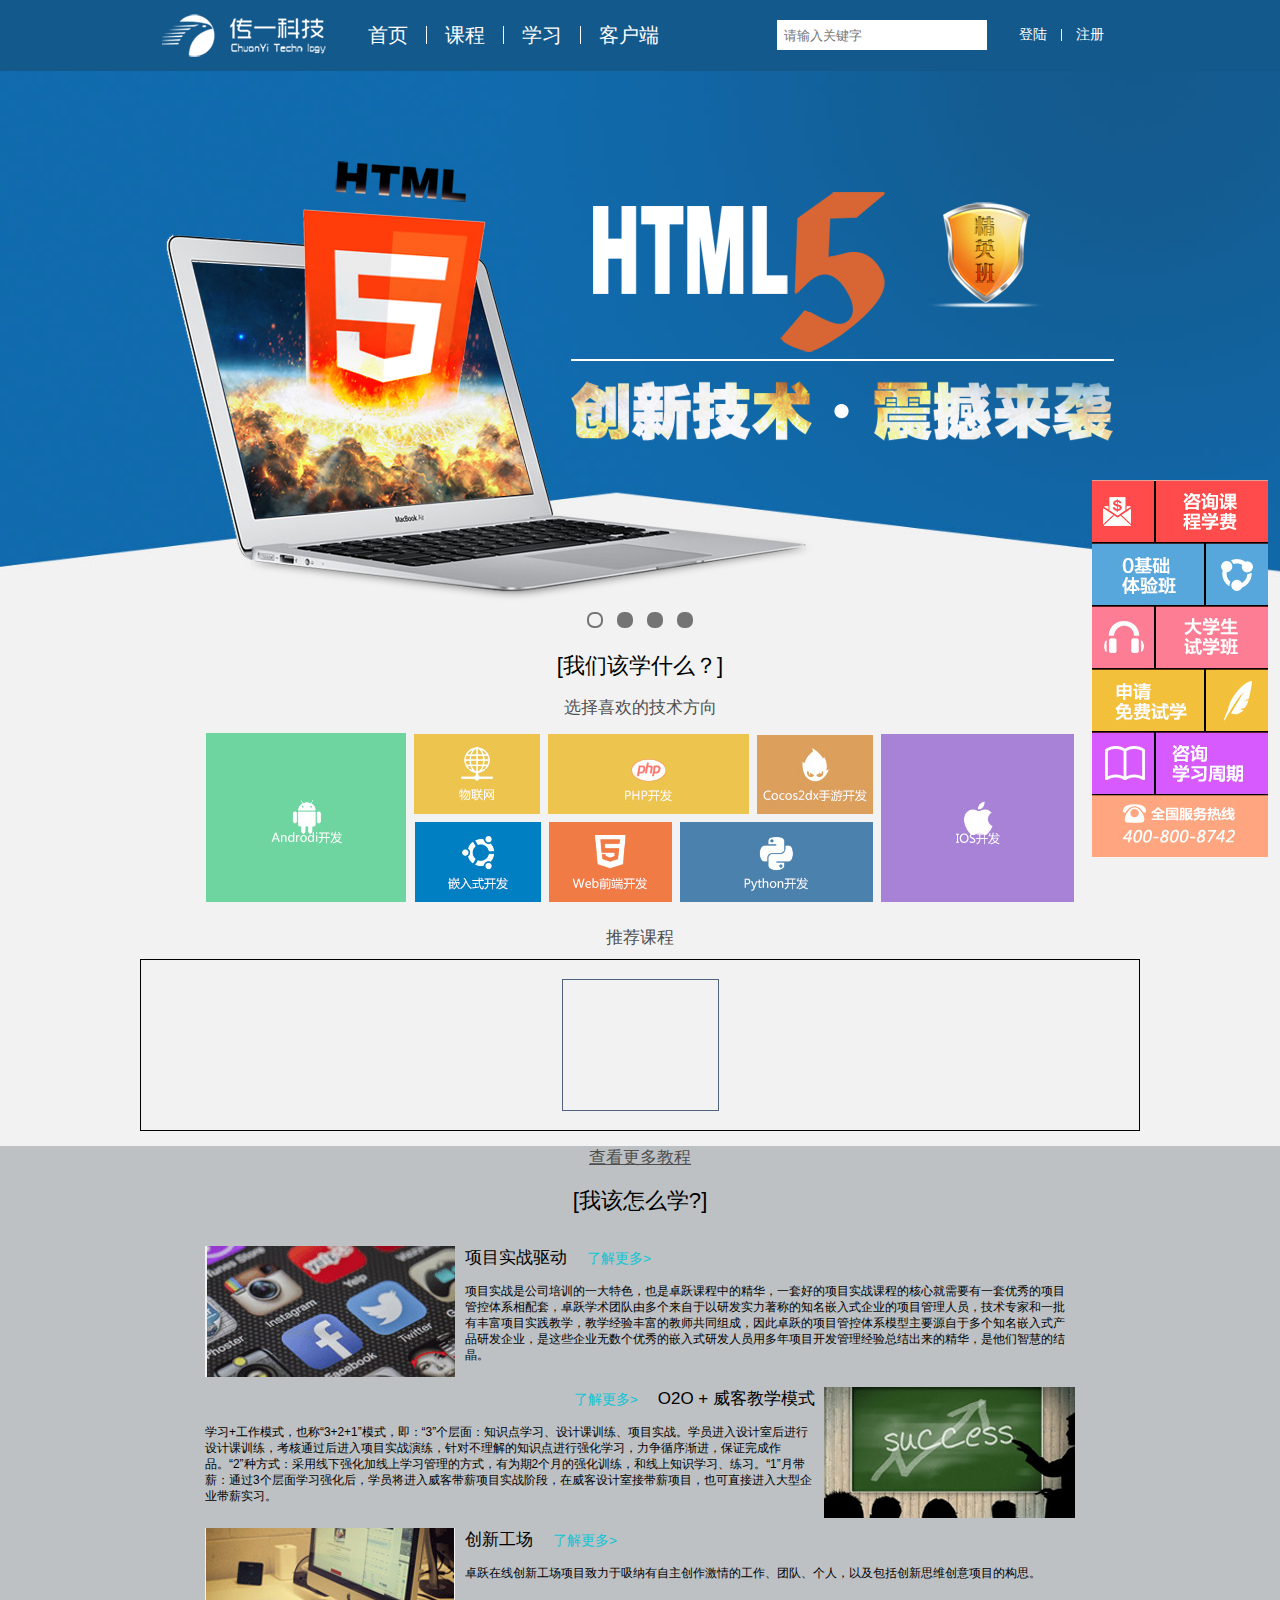
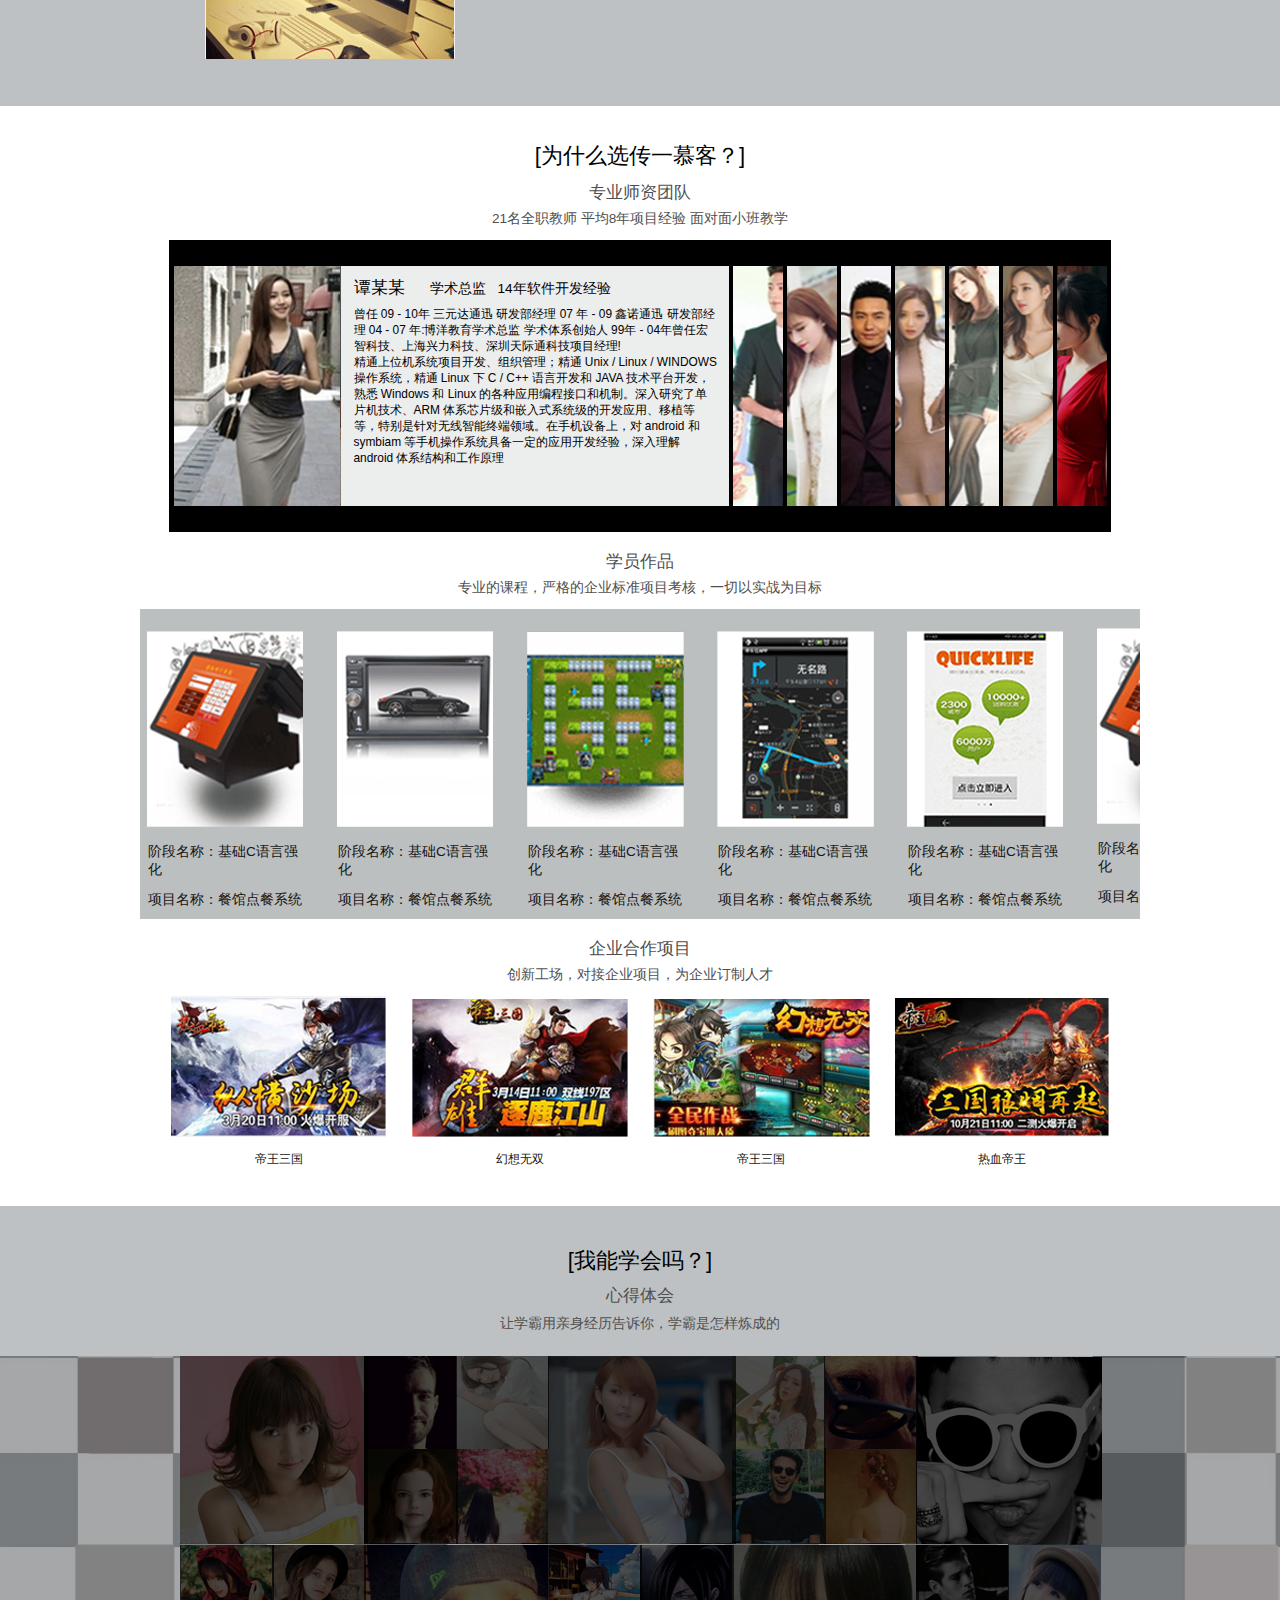
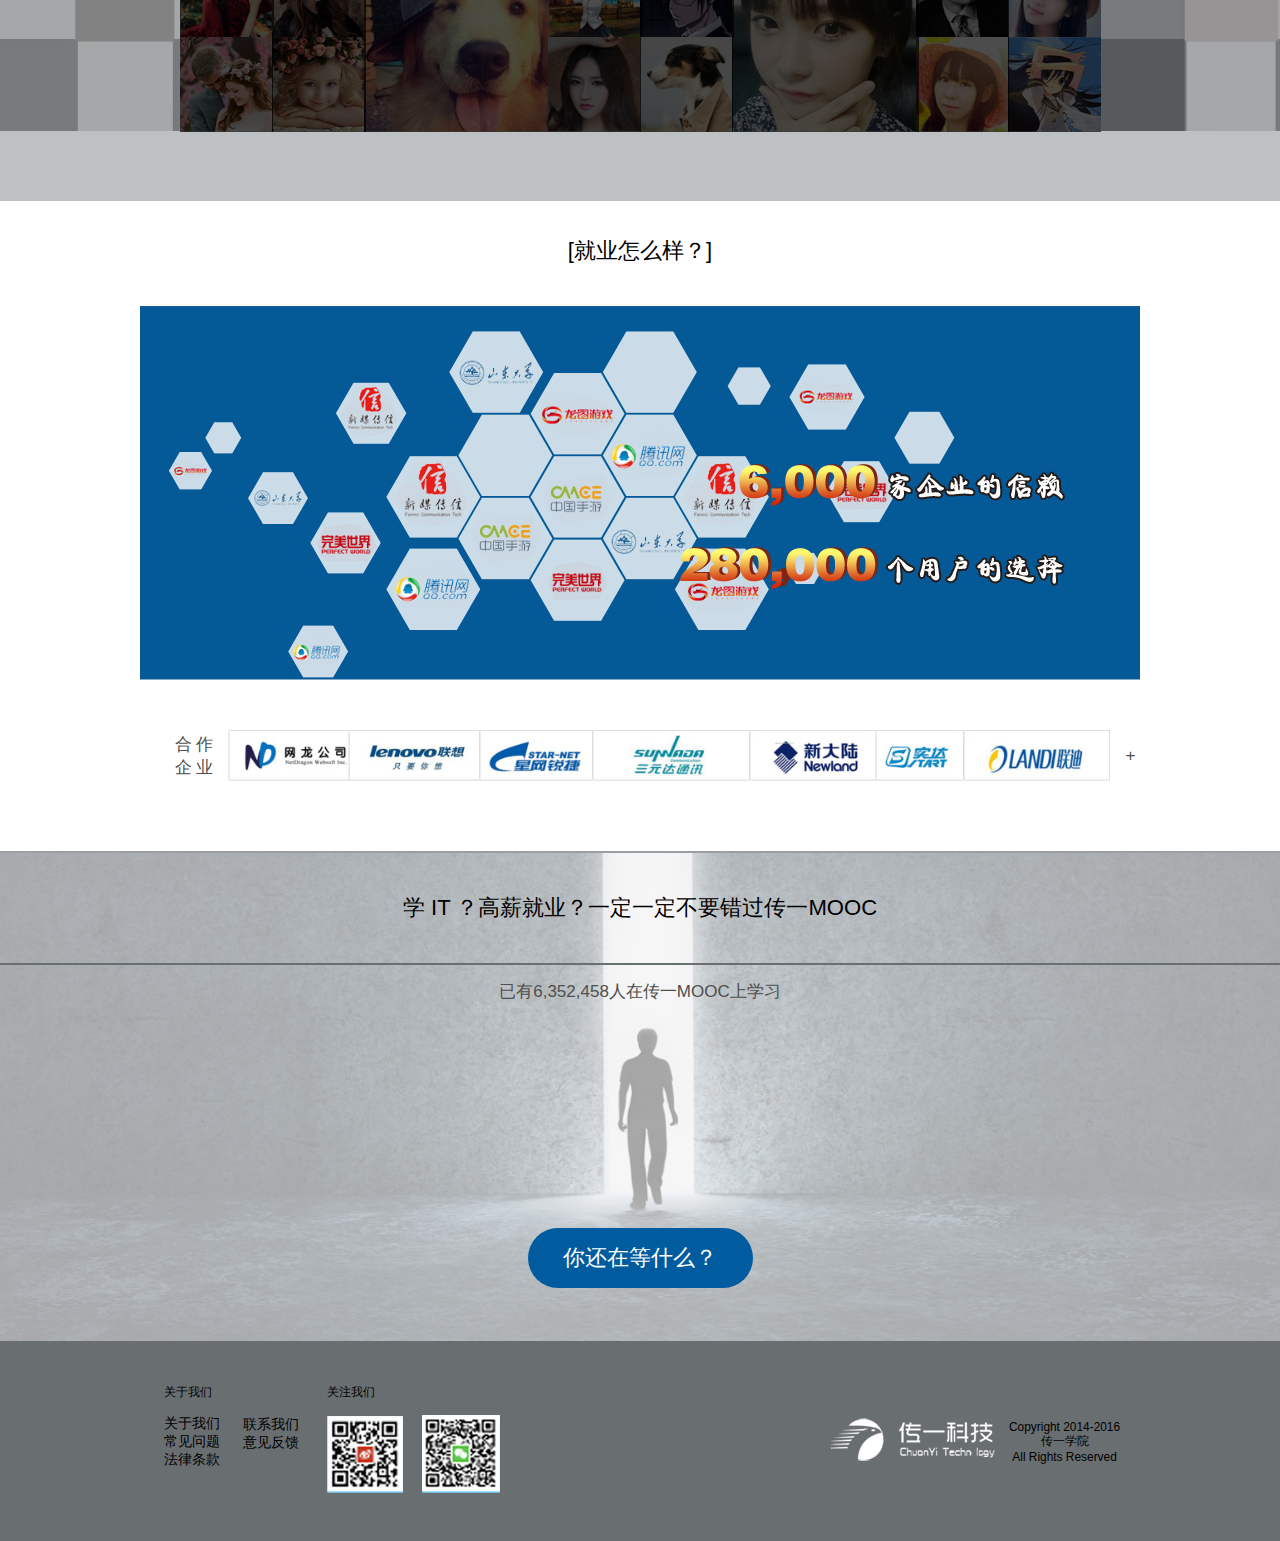
==== commit 2b3ac77d: "index.html workLoop() imgMask()/ header_sign" ====
--- a/app/index.html
+++ b/app/index.html
@@ -10,6 +10,28 @@
 <body>
 <div class="main">
     <div class="header">
+        <div class="header_sign" id="header_sign">
+            <h1>注册</h1>
+
+            <form>
+                <label for="sign_username"><span>4~16位数字或字母，首位必须为字母</span></label>
+
+                <input type="text" id="sign_username" placeholder=" 账号（必须填写）">
+                <label for="sign_password1"><span>密码未填写</span></label>
+
+                <input type="password" id="sign_password1" placeholder=" 静态密码（必须填写）">
+                <label for="sign_password2"><span>两次输入密码不正确</span></label>
+
+                <input type="password" id="sign_password2" placeholder=" 确认密码（必须填写）">
+                <label for="sign_email"><span>邮箱账号格式不正确，请重新填写</span></label>
+
+                <input type="text" id="sign_email" placeholder=" 邮箱账号（必须填写）">
+                <label for="sign_pin"><span>请填写验证码，看不清请刷新</span></label>
+                <input type="text" id="sign_pin" placeholder=" 验证码（必须填写）">
+                <input type="submit" value="注册">
+            </form>
+        </div>
+        <div class="header_login" id="header_login"></div>
         <div class="header_box">
             <div class="_empty"></div>
             <img src="static/images/logo.png">
@@ -36,8 +58,8 @@
                 <input type="text" name="search" placeholder="  请输入关键字">
                 <a></a>
             </form>
-            <a>登陆</a>
-            <a style="border: none">注册</a>
+            <a id="header_box_login">登陆</a>
+            <a id="header_box_sign" style="border: none">注册</a>
         </div>
     </div>
 
@@ -86,7 +108,9 @@
 
             <h2>推荐课程</h2>
 
-            <div class="what_box_course"></div>
+            <div class="what_box_course">
+                <div class="_course"></div>
+            </div>
             <a><h2>查看更多教程</h2></a>
         </div>
 
@@ -276,44 +300,48 @@
 
             <h3>专业的课程，严格的企业标准项目考核，一切以实战为目标</h3>
 
-            <div class="why_box_work" id="why_box_work" onclick="workLoop()">
-                <div>
-                    <img src="static/images/work_03.jpg">
-
-                    <h3>阶段名称：基础C语言强化</h3>
-
-                    <h3>项目名称：餐馆点餐系统</h3>
-                </div>
-                <div>
-                    <img src="static/images/work_05.jpg">
-
-                    <h3>阶段名称：基础C语言强化</h3>
-
-                    <h3>项目名称：餐馆点餐系统</h3>
-                </div>
-                <div>
-                    <img src="static/images/work_07.jpg">
-
-                    <h3>阶段名称：基础C语言强化</h3>
-
-                    <h3>项目名称：餐馆点餐系统</h3>
-                </div>
-
-                <div>
-                    <img src="static/images/work_09.jpg">
-
-                    <h3>阶段名称：基础C语言强化</h3>
-
-                    <h3>项目名称：餐馆点餐系统</h3>
-                </div>
-                <div>
-                    <img src="static/images/work_11.jpg">
-
-                    <h3>阶段名称：基础C语言强化</h3>
-
-                    <h3>项目名称：餐馆点餐系统</h3>
-                </div>
-            </div>
+            <div class="why_box_work" id="why_box_work" onload="workLoop()">
+                <div style="left: 0">
+                    <div>
+                        <img src="static/images/work_03.jpg">
+
+                        <h3>阶段名称：基础C语言强化</h3>
+
+                        <h3>项目名称：餐馆点餐系统</h3>
+                    </div>
+                    <div>
+                        <img src="static/images/work_05.jpg">
+
+                        <h3>阶段名称：基础C语言强化</h3>
+
+                        <h3>项目名称：餐馆点餐系统</h3>
+                    </div>
+                    <div>
+                        <img src="static/images/work_07.jpg">
+
+                        <h3>阶段名称：基础C语言强化</h3>
+
+                        <h3>项目名称：餐馆点餐系统</h3>
+                    </div>
+                    <div>
+                        <img src="static/images/work_09.jpg">
+
+                        <h3>阶段名称：基础C语言强化</h3>
+
+                        <h3>项目名称：餐馆点餐系统</h3>
+                    </div>
+                    <div>
+                        <img src="static/images/work_11.jpg">
+
+                        <h3>阶段名称：基础C语言强化</h3>
+
+                        <h3>项目名称：餐馆点餐系统</h3>
+                    </div>
+                </div>
+
+            </div>
+
+
             <h2>企业合作项目</h2>
 
             <h3>创新工场，对接企业项目，为企业订制人才</h3>
@@ -353,11 +381,12 @@
         <h3>让学霸用亲身经历告诉你，学霸是怎样炼成的</h3>
 
         <div class="can_content">
-            <div class="can_content_box _box">
+            <div class="can_content_box _box" id="can_content_box">
                 <div>
                     <div>
 
                         <img src="static/images/can_01.jpg"/>
+
                         <div></div>
                     </div>
                     <div>
@@ -374,42 +403,50 @@
                             </div>
                         </div>
                         <div>
-                            <div><div></div>
+                            <div>
+                                <div></div>
                                 <img src="static/images/can_04.jpg"/>
 
                             </div>
-                            <div><div></div>
+                            <div>
+                                <div></div>
                                 <img src="static/images/can_05.jpg"/>
 
                             </div>
                         </div>
                     </div>
-                    <div><div></div>
+                    <div>
+                        <div></div>
                         <img src="static/images/can_06.jpg"/>
                     </div>
                     <div>
                         <div>
-                            <div><div></div>
+                            <div>
+                                <div></div>
                                 <img src="static/images/can_07.jpg"/>
 
                             </div>
-                            <div><div></div>
+                            <div>
+                                <div></div>
                                 <img src="static/images/can_08.jpg"/>
 
                             </div>
                         </div>
                         <div>
-                            <div><div></div>
+                            <div>
+                                <div></div>
                                 <img src="static/images/can_09.jpg"/>
 
                             </div>
-                            <div><div></div>
+                            <div>
+                                <div></div>
                                 <img src="static/images/can_10.jpg"/>
 
                             </div>
                         </div>
                     </div>
-                    <div><div></div>
+                    <div>
+                        <div></div>
                         <img src="static/images/can_11.jpg"/>
                     </div>
                 </div>
@@ -508,11 +545,12 @@
         <div class="job_box _box">
             <h1>[就业怎么样？]</h1>
             <img src="static/images/job_back.jpg"/>
+
             <div class="job_box_corp">
                 <div class="_empty"></div>
                 <div><h2>合 作<br/>企 业</h2></div>
                 <div>
-                    <div><img src="static/images/corp_03.jpg"/> </div>
+                    <div><img src="static/images/corp_03.jpg"/></div>
                     <div><img src="static/images/corp_04.jpg"/></div>
                     <div><img src="static/images/corp_05.jpg"/></div>
                     <div><img src="static/images/corp_06.jpg"/></div>
--- a/app/static/css/base.css
+++ b/app/static/css/base.css
@@ -44,9 +44,11 @@
 p {
     font-size: .14rem;
 }
-ul{
+
+ul {
     list-style: none;
 }
+
 .main {
     margin: 0 auto;
 }
@@ -92,7 +94,16 @@
     line-height: 35px;
     background: #14598c;
     color: white;
-
+}
+
+._course {
+    width: 155px;
+    height: 130px;
+
+    border: solid 1px #4f627e;
+    margin: 19px;
+
+    display: inline-block;
 }
 
 /* header
@@ -104,6 +115,66 @@
     border-bottom: solid 1px #135888;
 
     background: #14598c;
+}
+
+.header_sign {
+    width: 50vw;
+    height: 70vh;
+
+    border: solid 1px black;
+
+    position: fixed;
+    top: 15vh;
+    left: 25vw;
+    z-index: 99;
+
+    background: white;
+    text-align: center;
+    display: none;
+
+
+}
+.header_sign input{
+    width: 20vw;
+    height: 5vh;
+
+    margin: 0 15vw 1vh ;
+    border: solid 1px black;
+
+    display: inline-block;
+}
+.header_sign input[type="submit"]{
+    margin-top: 2vh;
+}
+
+.header_sign label{
+    width: 20vw;
+    height: 2vh;
+
+    margin: 0 15vw ;
+
+    font-size: 2vh;
+    line-height: 2vh;
+    display: inline-block;
+}
+.header_sign label:hover{
+
+    border-top: solid 1px black;
+    border-left: solid 1px black;
+    border-right: solid 1px black;
+}
+.header_sign label > span{
+    display: none;
+}
+.header_sign label:hover > span{
+    display: inline;
+}
+
+.header_sign h1{
+    font-size: 5vh;
+    line-height: 5vh;
+
+    margin: 3vh 0 2vh;
 }
 
 .header_box {
--- a/app/static/css/index.css
+++ b/app/static/css/index.css
@@ -2,7 +2,16 @@
     /*border: solid 1px;*/
 }
 
-
+._mask{
+    position: absolute;
+    background: rgba(0,0,0,.7);
+    z-index: 9;
+    cursor: pointer;
+
+}
+._mask:hover{
+    background: rgba(0,0,0,0);
+}
 /* banner
 -------------------------------------------------------------------------------*/
 .banner {
@@ -98,13 +107,16 @@
 
 .what_box_tech img {
     margin: 4px;
+    cursor: pointer;
 }
 
 .what_box_course {
-    height: 135px;
+    /*height: 135px;*/
 
     border: solid 1px;
     margin-bottom: 15px;
+
+    text-align: center;
 }
 
 /* how
@@ -274,20 +286,23 @@
 
     background: #bcbfc0;
     overflow: hidden;
-
-}
+}
+
 .why_box_work > div {
+    position: relative;
+}
+.why_box_work > div> div {
 
     width: 190px;
-    height: 310px;
+    height: 307px;
 
     background: #bcbfc0;
     display: inline-block;
     position: relative;
-
-}
-
-.why_box_work > div:hover {
+    top:0;
+}
+
+.why_box_work > div> div:hover {
     /* shadow */
     box-shadow: 3px 3px 3px #000000;
     -moz-box-shadow: 3px 3px 3px #000000;
@@ -298,12 +313,12 @@
     background: #c6c8c9;
 }
 
-.why_box_work > div > img {
+.why_box_work > div> div > img {
     margin-top: 22px;
     margin-bottom: 16px;
 }
 
-.why_box_work > div > h3 {
+.why_box_work > div > div > h3 {
     width: 160px;
 
     margin-left: 18px;
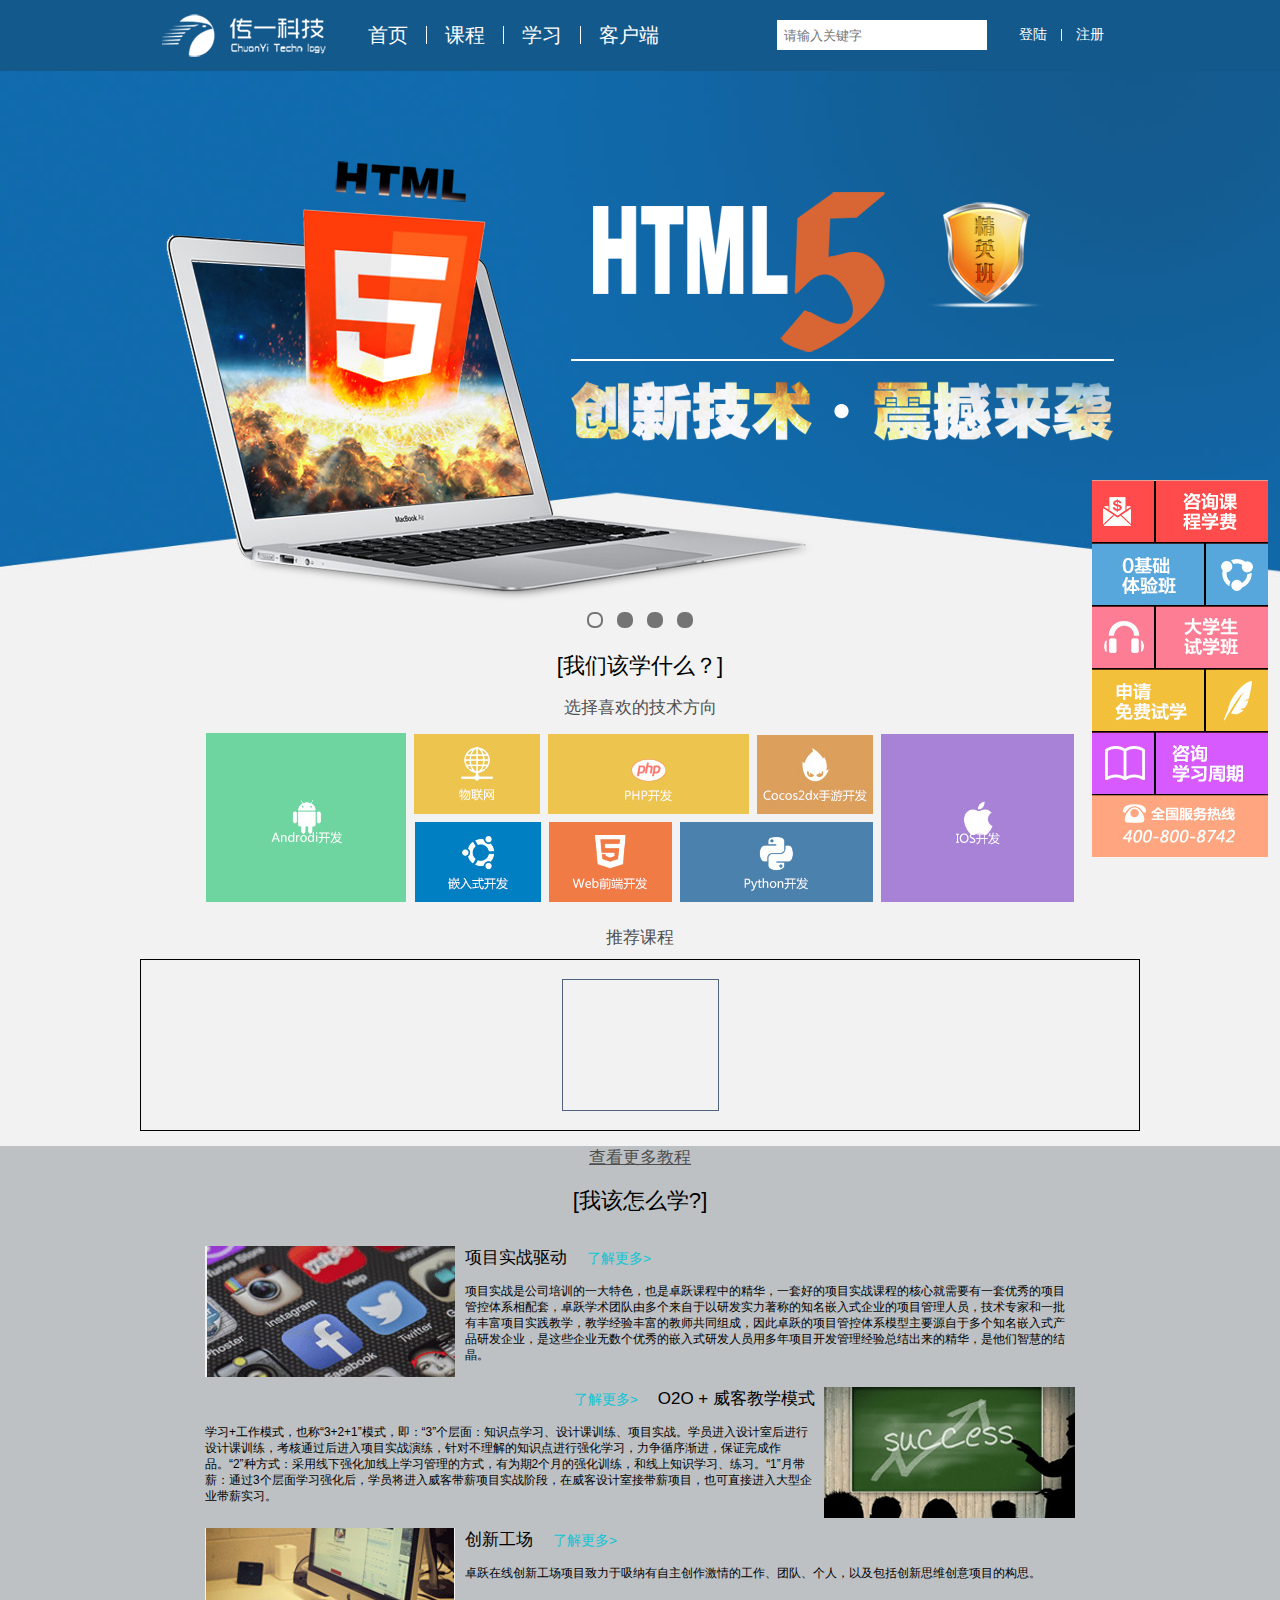
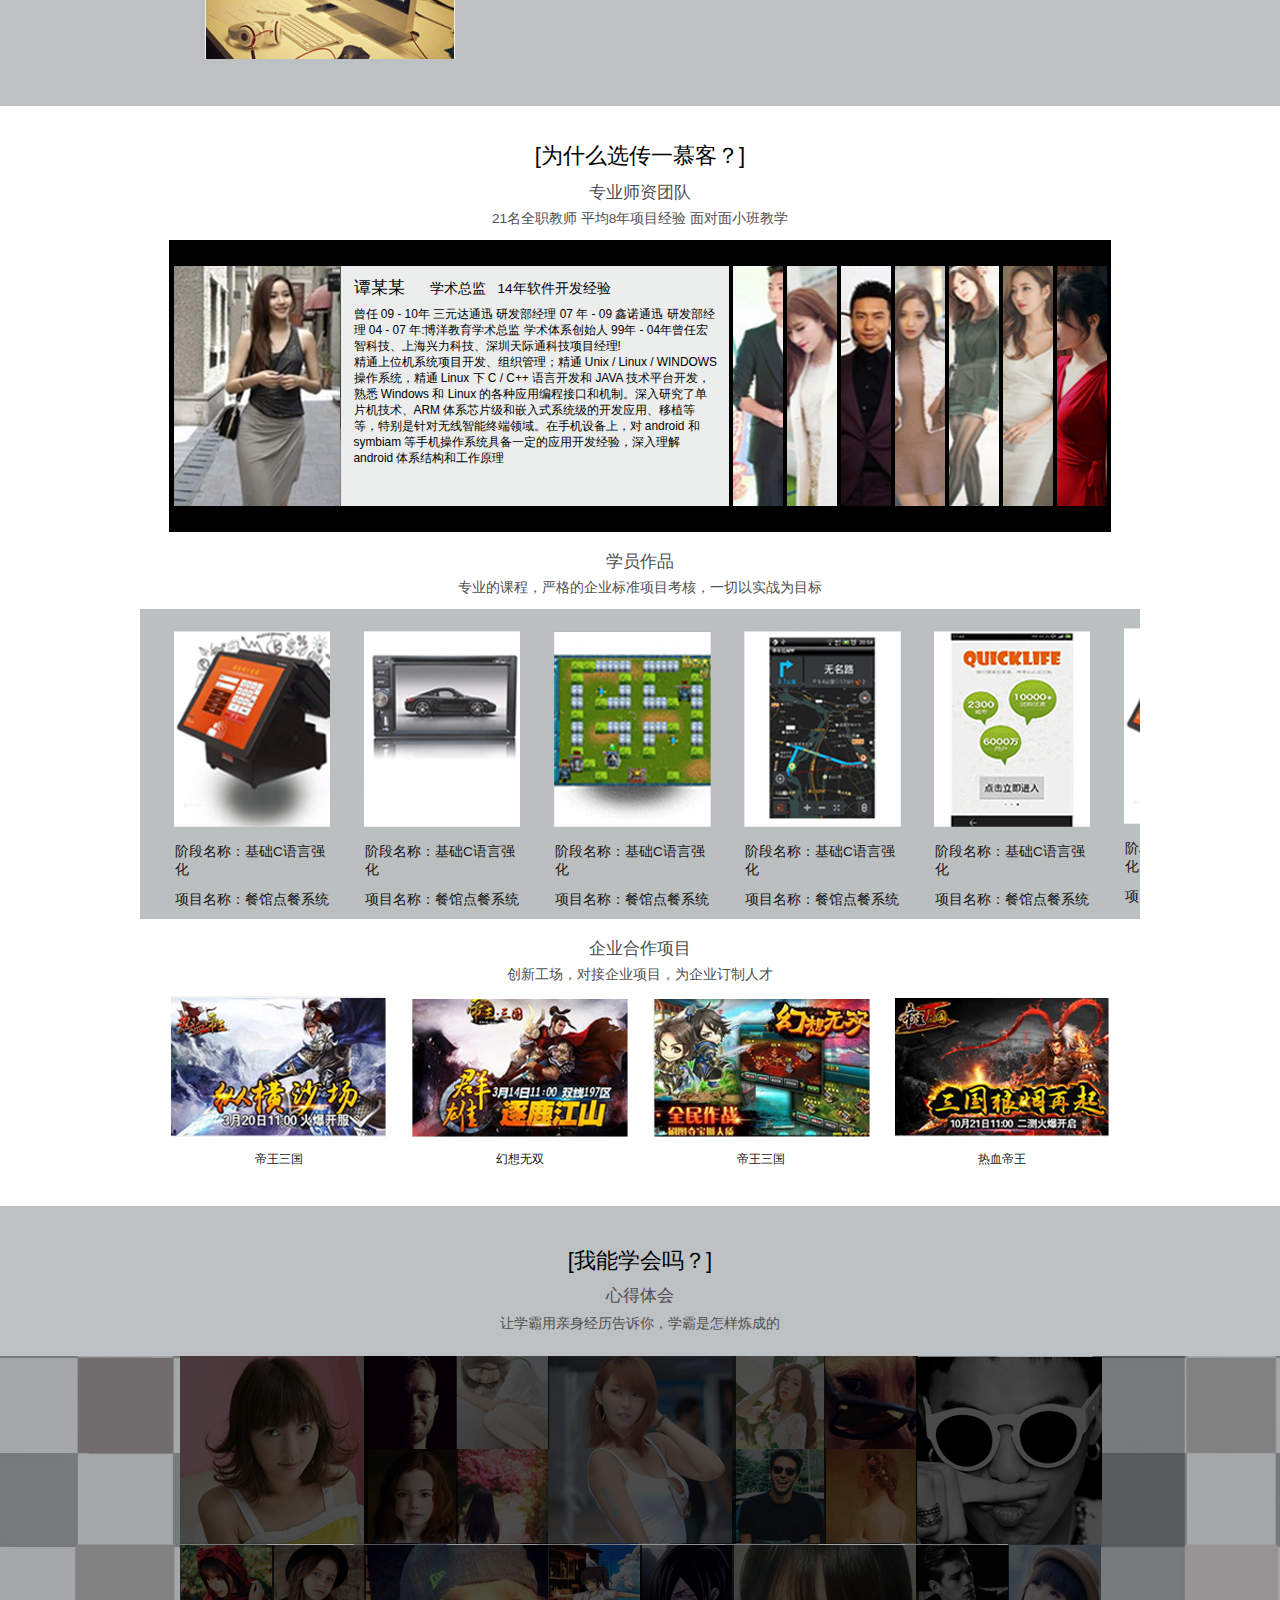
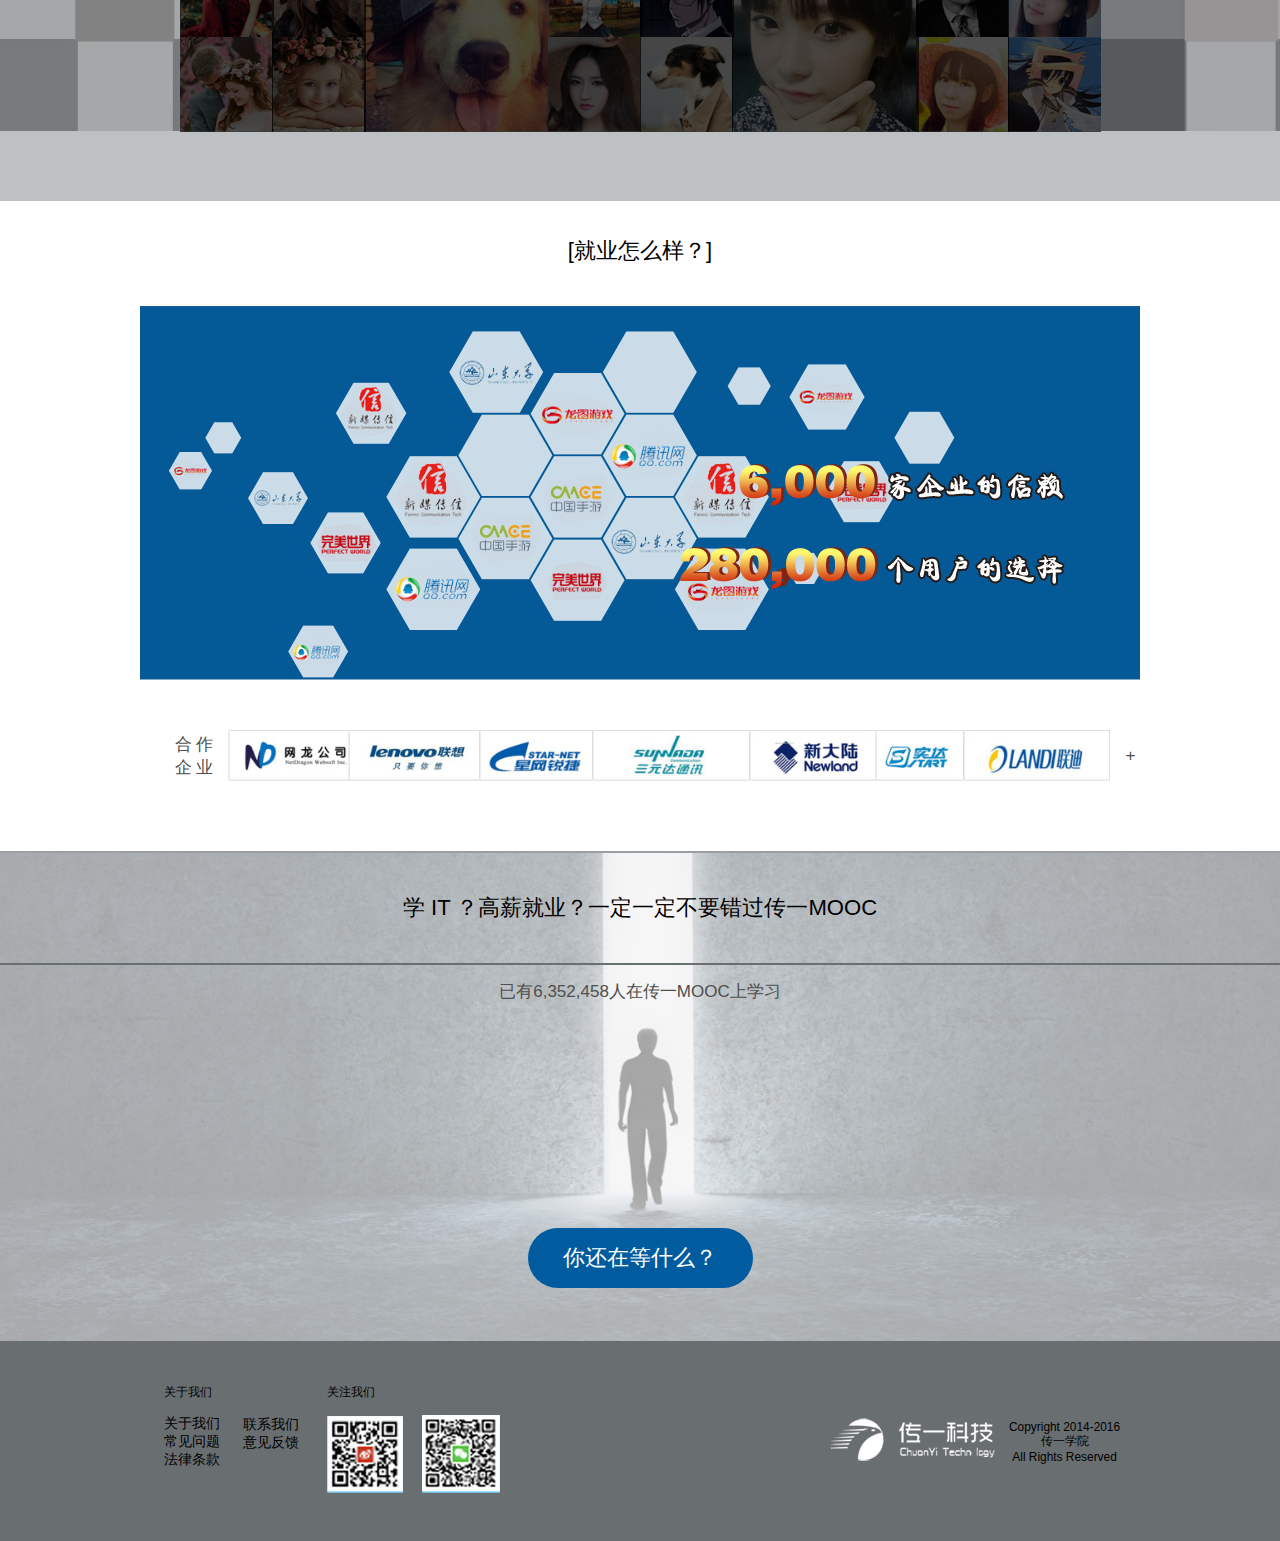
==== commit d1ad4aa9: "changeTag / Object Course" ====
--- a/app/index.html
+++ b/app/index.html
@@ -5,6 +5,7 @@
     <title></title>
     <link rel="stylesheet" href="static/css/base.css"/>
     <link rel="stylesheet" href="static/css/index.css"/>
+    <script rel="script" src="static/js/base.js"></script>
     <script rel="script" src="static/js/index.js"></script>
 </head>
 <body>
@@ -12,7 +13,6 @@
     <div class="header">
         <div class="header_sign" id="header_sign">
             <h1>注册</h1>
-
             <form>
                 <label for="sign_username"><span>4~16位数字或字母，首位必须为字母</span></label>
 
@@ -31,7 +31,19 @@
                 <input type="submit" value="注册">
             </form>
         </div>
-        <div class="header_login" id="header_login"></div>
+        <div class="header_login" id="header_login">
+            <h1>登陆</h1>
+            <form>
+                <label for="login_username"><span>账号不存在</span></label>
+
+                <input type="text" id="login_username" placeholder="账号">
+                <label for="login_username"><span>密码错误</span></label>
+
+                <input type="text" id="login_password" placeholder="密码">
+                <input type="submit" id="login_submit" value="登陆">
+                <input type="button" id="login_forget" value="忘记密码">
+            </form>
+        </div>
         <div class="header_box">
             <div class="_empty"></div>
             <img src="static/images/logo.png">
--- a/app/static/css/base.css
+++ b/app/static/css/base.css
@@ -106,6 +106,53 @@
     display: inline-block;
 }
 
+._course div {
+    width: 140px;
+    height: 81px;
+
+    margin: 10px auto 0;
+
+    overflow: hidden;
+    background: url(../images/course_01.jpg);
+    background-position: center center;
+    text-align: center;
+}
+
+._course p {
+    width: 100%;
+    height: 81px;
+    line-height: 21px;
+
+    color: white;
+    background: rgba(0, 0, 0, .7);
+
+    position: relative;
+    bottom: -60px;
+}
+
+._course p:hover,
+._course div:hover > p {
+    bottom: 0;
+}
+
+
+
+._course img {
+    width: 140px;
+
+    text-align: center;
+    margin: 0 0 0 7px;
+}
+
+._course span {
+    display: inline-block;
+
+    font-size: .12rem;
+    line-height: .12rem;
+
+    margin: 12px 10px 0;
+}
+
 /* header
 -------------------------------------------------------------------------------*/
 .header {
@@ -115,6 +162,73 @@
     border-bottom: solid 1px #135888;
 
     background: #14598c;
+}
+
+.header_login {
+    width: 50vw;
+    height: 50vh;
+
+    border: solid 1px black;
+
+    position: fixed;
+    top: 25vh;
+    left: 25vw;
+    z-index: 99;
+
+    background: white;
+    text-align: center;
+    display: none;
+}
+
+.header_login input {
+    width: 20vw;
+    height: 5vh;
+
+    margin: 0 15vw 1vh;
+    border: solid 1px black;
+
+    display: inline-block;
+}
+
+.header_login input[type="submit"] {
+    margin-top: 2vh;
+}
+
+.header_login label {
+    width: 20vw;
+    height: 2vh;
+
+    margin: 0 15vw;
+
+    font-size: 2vh;
+    line-height: 2vh;
+    display: inline-block;
+
+    border-top: solid 1px white;
+    border-left: solid 1px white;
+    border-right: solid 1px white;
+}
+
+.header_login label:hover {
+
+    border-top: solid 1px black;
+    border-left: solid 1px black;
+    border-right: solid 1px black;
+}
+
+.header_login label > span {
+    display: none;
+}
+
+.header_login label:hover > span {
+    display: inline;
+}
+
+.header_login h1 {
+    font-size: 5vh;
+    line-height: 5vh;
+
+    margin: 3vh 0 2vh;
 }
 
 .header_sign {
@@ -132,45 +246,53 @@
     text-align: center;
     display: none;
 
-
-}
-.header_sign input{
+}
+
+.header_sign input {
     width: 20vw;
     height: 5vh;
 
-    margin: 0 15vw 1vh ;
+    margin: 0 15vw 1vh;
     border: solid 1px black;
 
     display: inline-block;
 }
-.header_sign input[type="submit"]{
+
+.header_sign input[type="submit"] {
     margin-top: 2vh;
 }
 
-.header_sign label{
+.header_sign label {
     width: 20vw;
     height: 2vh;
 
-    margin: 0 15vw ;
+    margin: 0 15vw;
 
     font-size: 2vh;
     line-height: 2vh;
     display: inline-block;
-}
-.header_sign label:hover{
+
+    border-top: solid 1px white;
+    border-left: solid 1px white;
+    border-right: solid 1px white;
+}
+
+.header_sign label:hover {
 
     border-top: solid 1px black;
     border-left: solid 1px black;
     border-right: solid 1px black;
 }
-.header_sign label > span{
+
+.header_sign label > span {
     display: none;
 }
-.header_sign label:hover > span{
+
+.header_sign label:hover > span {
     display: inline;
 }
 
-.header_sign h1{
+.header_sign h1 {
     font-size: 5vh;
     line-height: 5vh;
 
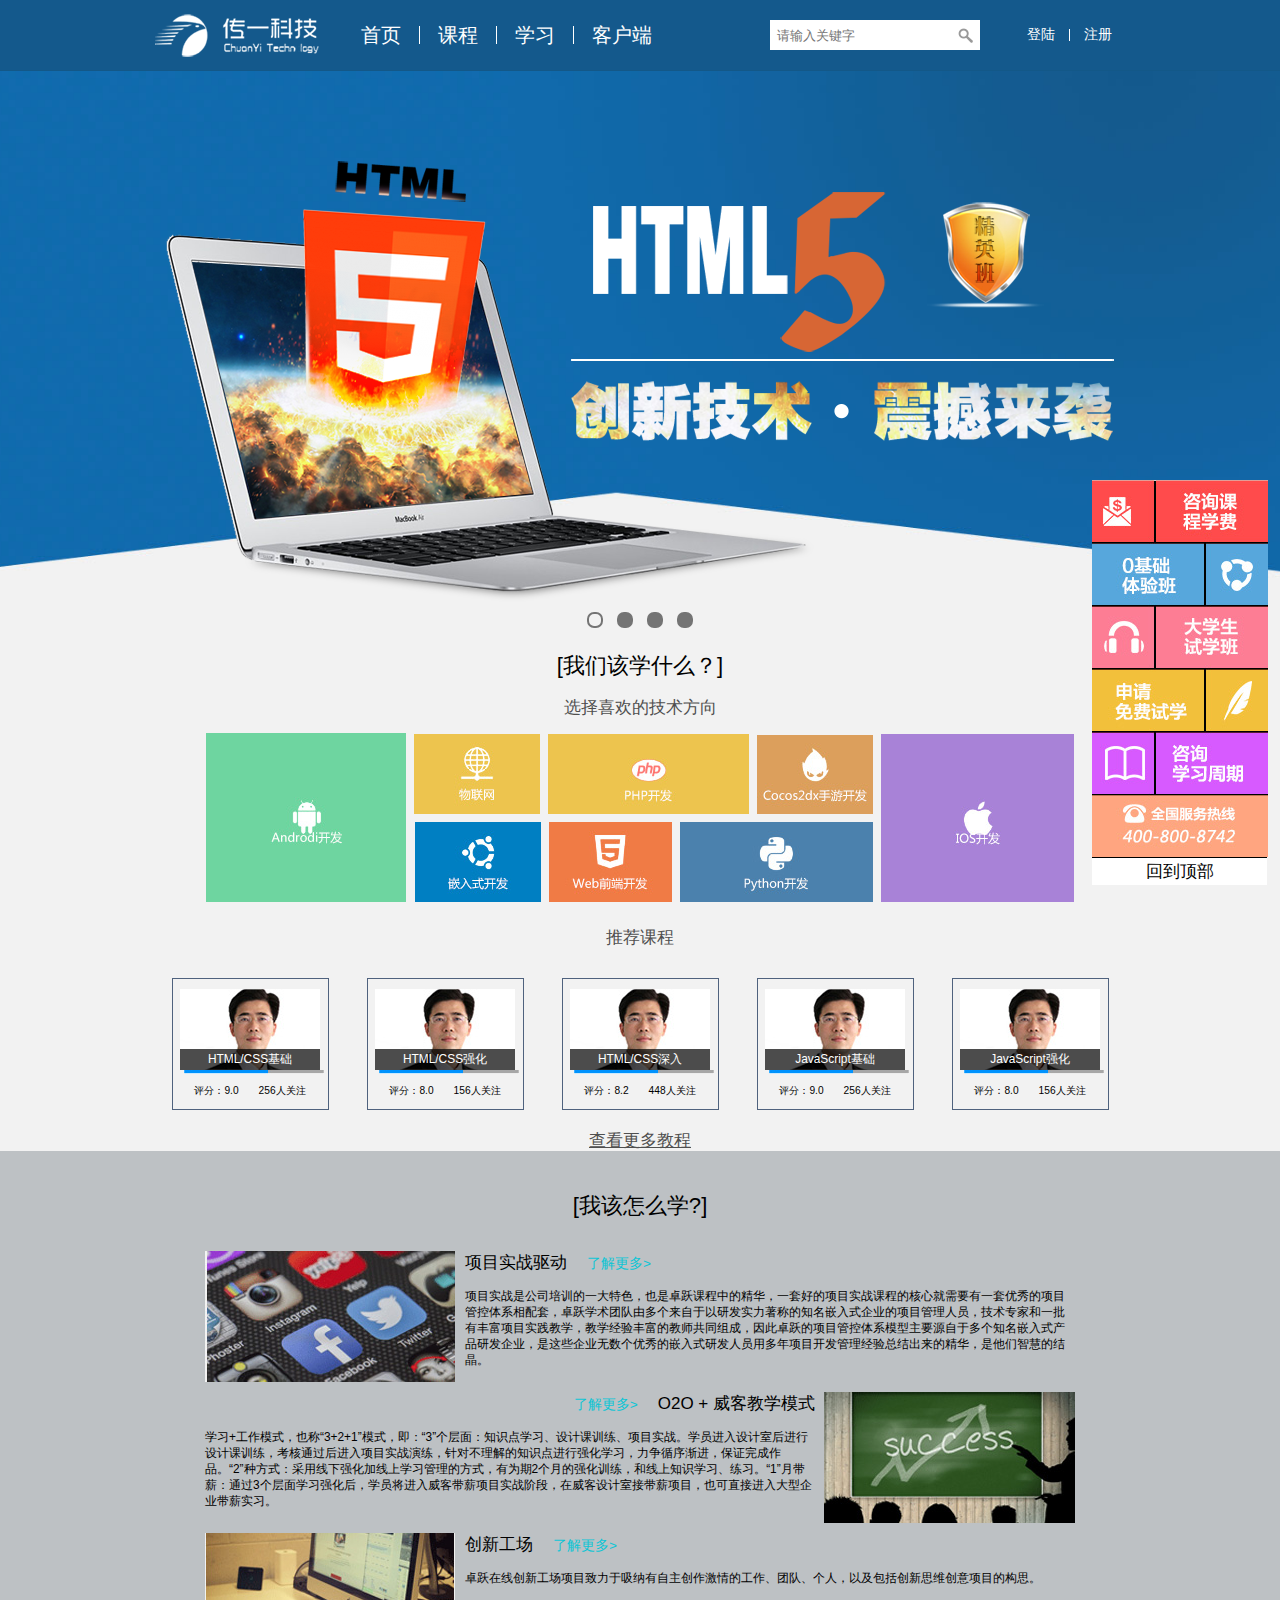
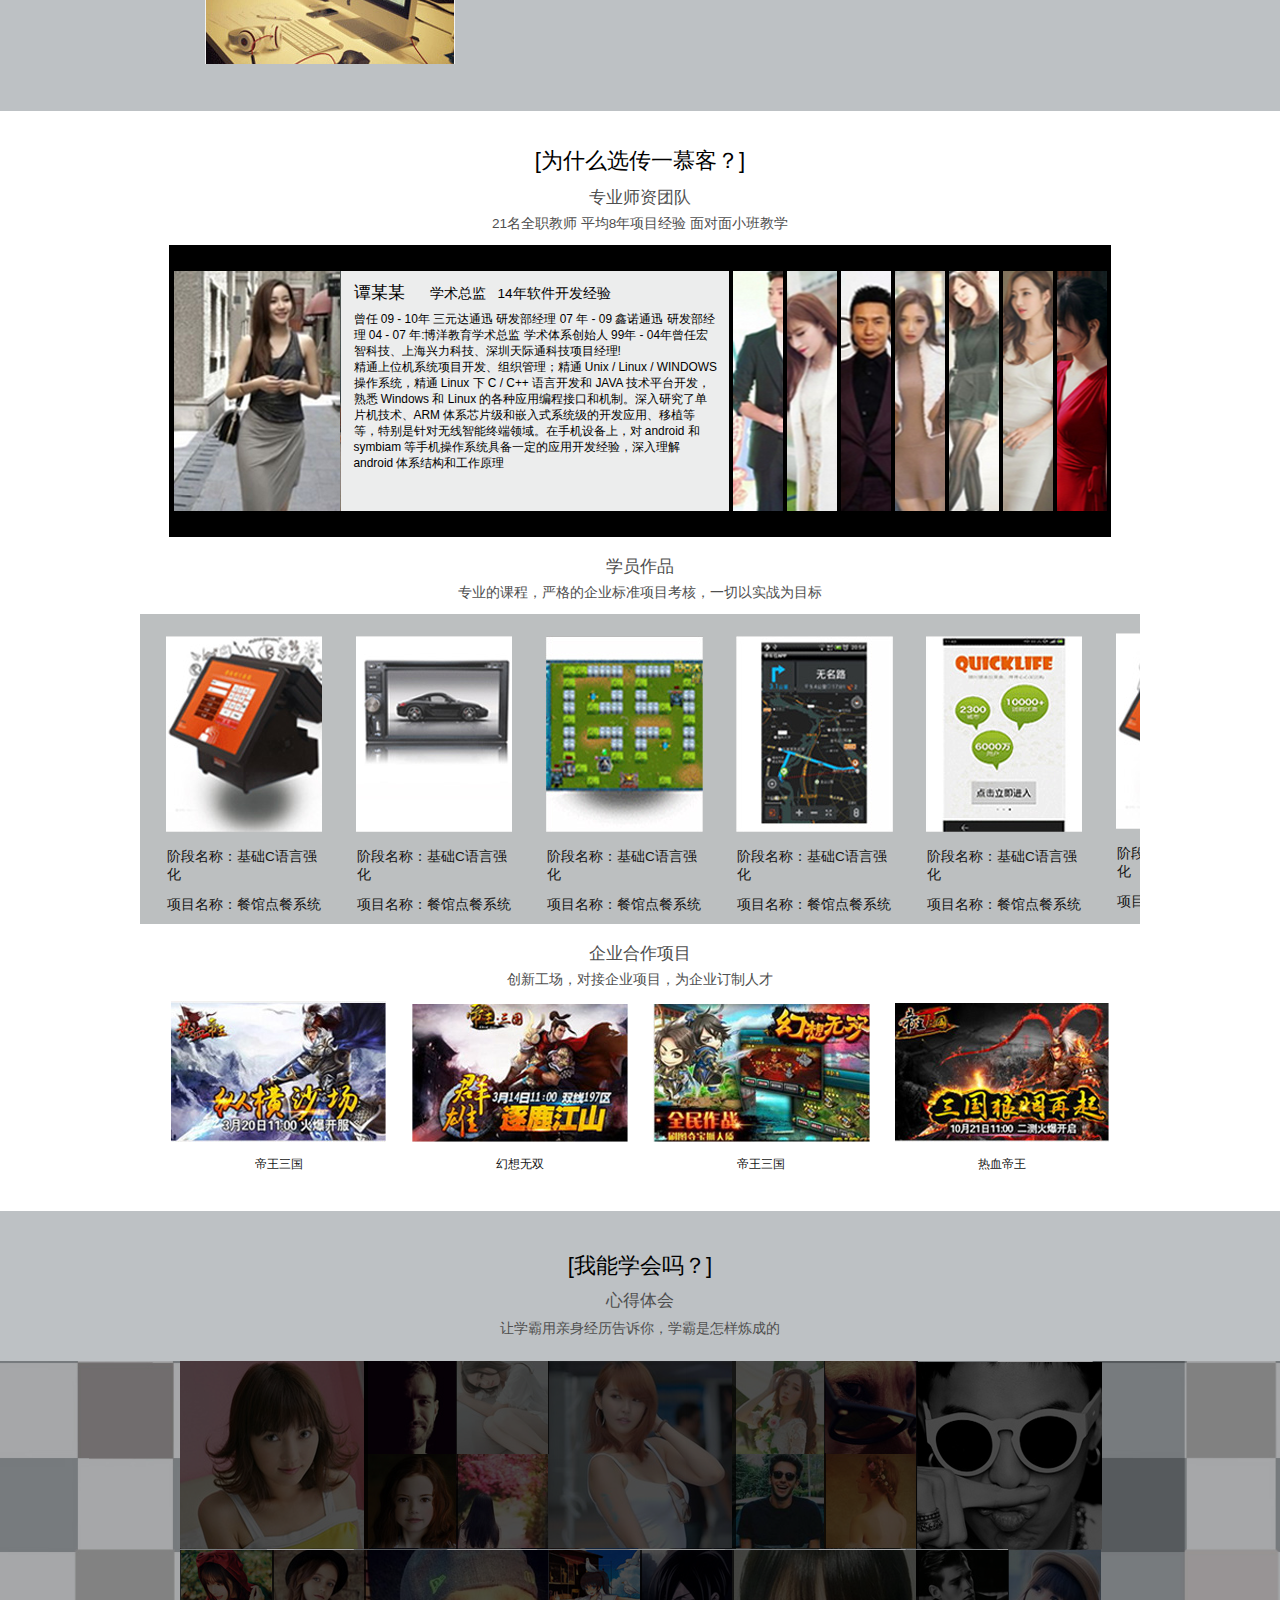
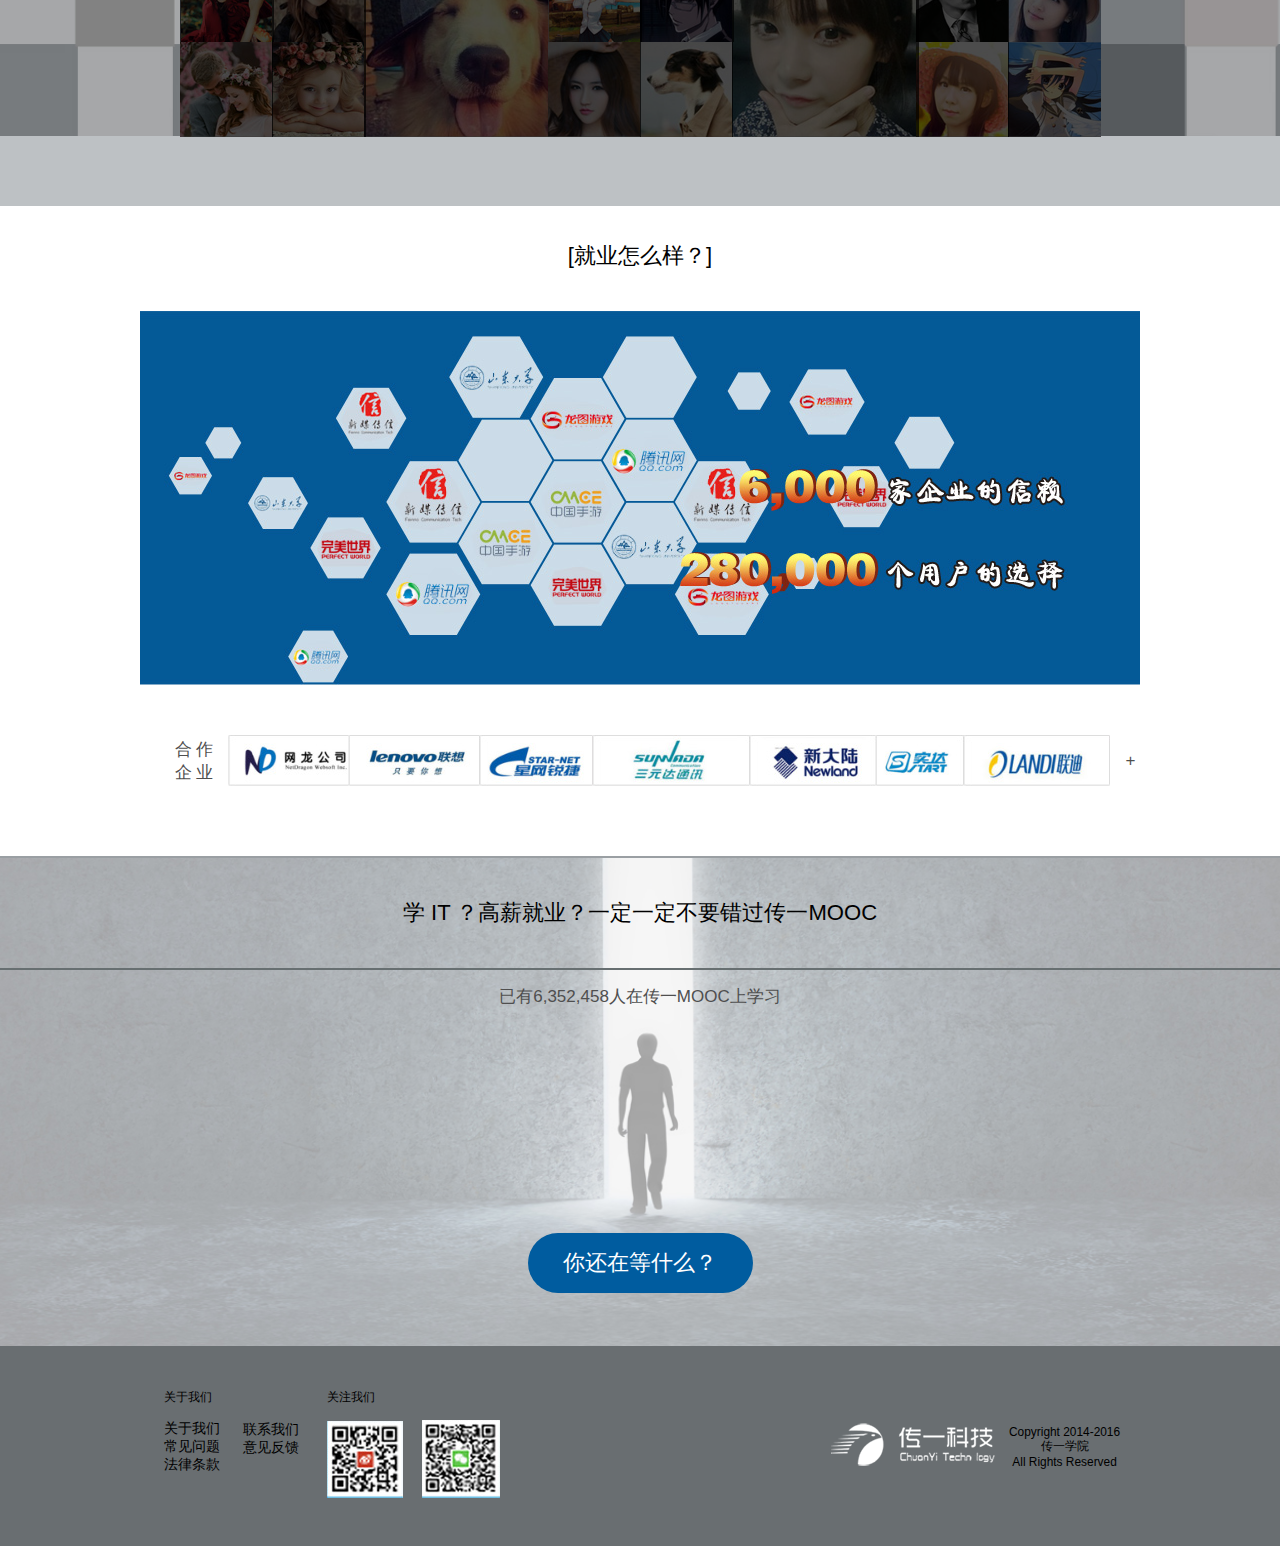
==== commit ee43b565: "login()" ====
--- a/app/index.html
+++ b/app/index.html
@@ -10,7 +10,7 @@
 </head>
 <body>
 <div class="main">
-    <div class="header">
+    <div class="header" id="header">
         <div class="header_sign" id="header_sign">
             <h1>注册</h1>
             <form>
@@ -28,23 +28,23 @@
                 <input type="text" id="sign_email" placeholder=" 邮箱账号（必须填写）">
                 <label for="sign_pin"><span>请填写验证码，看不清请刷新</span></label>
                 <input type="text" id="sign_pin" placeholder=" 验证码（必须填写）">
-                <input type="submit" value="注册">
+                <input type="button" value="注册">
             </form>
         </div>
         <div class="header_login" id="header_login">
             <h1>登陆</h1>
             <form>
-                <label for="login_username"><span>账号不存在</span></label>
+                <label for="login_username" id="login_username_label"><span>账号不存在</span></label>
 
                 <input type="text" id="login_username" placeholder="账号">
-                <label for="login_username"><span>密码错误</span></label>
-
-                <input type="text" id="login_password" placeholder="密码">
-                <input type="submit" id="login_submit" value="登陆">
+                <label for="login_password" id="login_password_label"><span>密码错误</span></label>
+
+                <input type="password" id="login_password" placeholder="密码">
+                <input type="button" id="login_submit" value="登陆">
                 <input type="button" id="login_forget" value="忘记密码">
             </form>
         </div>
-        <div class="header_box">
+        <div class="header_box" id="header_box">
             <div class="_empty"></div>
             <img src="static/images/logo.png">
             <ul>
@@ -52,7 +52,7 @@
                     <a href="index.html">首页</a>
                 </li>
                 <li>
-                    <a href="class.html">课程</a>
+                    <a href="center.html">课程</a>
                 </li>
                 <li>
                     <a href="study.html">学习</a>
@@ -68,10 +68,12 @@
             </ul>
             <form>
                 <input type="text" name="search" placeholder="  请输入关键字">
-                <a></a>
             </form>
+            <img  class="header_box_search" src="static/images/search.png"/>
             <a id="header_box_login">登陆</a>
             <a id="header_box_sign" style="border: none">注册</a>
+            <a id="header_box_user" style="display: none"></a>
+            <a id="header_box_out" style="display: none;border: none">退出</a>
         </div>
     </div>
 
@@ -120,7 +122,7 @@
 
             <h2>推荐课程</h2>
 
-            <div class="what_box_course">
+            <div class="what_box_course" id="what_box_course">
                 <div class="_course"></div>
             </div>
             <a><h2>查看更多教程</h2></a>
@@ -587,6 +589,7 @@
     </div>
     <div class="float">
         <img src="static/images/float_01.jpg"/>
+        <a href="#header">回到顶部</a>
     </div>
     <!--  -->
     <div class="footer">
@@ -611,5 +614,7 @@
     </div>
 
 </div>
+<div class="_cover" id="_cover"></div>
 </body>
 </html>
+
--- a/app/static/css/base.css
+++ b/app/static/css/base.css
@@ -104,6 +104,7 @@
     margin: 19px;
 
     display: inline-block;
+    cursor: pointer;
 }
 
 ._course div {
@@ -135,8 +136,6 @@
     bottom: 0;
 }
 
-
-
 ._course img {
     width: 140px;
 
@@ -151,6 +150,39 @@
     line-height: .12rem;
 
     margin: 12px 10px 0;
+}
+
+._button_page {
+    width: 100%;
+
+    position: absolute;
+    bottom: 30px;
+
+    text-align: center;
+}
+
+._button_page > a {
+    padding: 8px 12px;
+    border: solid 1px #cecece;
+    border-radius: 3px;
+    margin: 0 2px;
+
+    background: #eeeeee;
+    font-size: .14rem;
+
+}
+
+._cover {
+    width: 100%;
+    height: 100%;
+
+    position: fixed;
+    z-index: 11;
+    top: 0;
+    left: 0;
+
+    display: none;
+    background: rgba(0, 0, 0, .7);
 }
 
 /* header
@@ -209,19 +241,19 @@
     border-right: solid 1px white;
 }
 
-.header_login label:hover {
+.header_login-label {
 
     border-top: solid 1px black;
     border-left: solid 1px black;
     border-right: solid 1px black;
 }
 
+.header_login-label > span {
+    display: inline;
+}
+
 .header_login label > span {
     display: none;
-}
-
-.header_login label:hover > span {
-    display: inline;
 }
 
 .header_login h1 {
@@ -401,6 +433,12 @@
     font-size: .16rem;
 }
 
+.header_box_search {
+    position: relative;
+    left: -40px;
+    cursor: pointer;
+}
+
 /* footer
 -------------------------------------------------------------------------------*/
 .footer {
--- a/app/static/css/index.css
+++ b/app/static/css/index.css
@@ -12,6 +12,7 @@
 ._mask:hover{
     background: rgba(0,0,0,0);
 }
+
 /* banner
 -------------------------------------------------------------------------------*/
 .banner {
@@ -29,6 +30,8 @@
     margin-top: 90px;
     margin-bottom: 10px;
 
+    cursor: pointer;
+
 }
 
 /* 左右箭头 */
@@ -80,7 +83,7 @@
 -------------------------------------------------------------------------------*/
 .what {
     width: 100%;
-    height: 505px;
+    height: 510px;
     background: #f2f2f2;
 }
 
@@ -113,8 +116,6 @@
 .what_box_course {
     /*height: 135px;*/
 
-    border: solid 1px;
-    margin-bottom: 15px;
 
     text-align: center;
 }
@@ -483,4 +484,18 @@
     right: 1vw;
     cursor: pointer;
     z-index: 11;
+}
+.float a{
+    width: 100%;
+    line-height: .2rem;
+    font-size: .2rem;
+
+    padding-top: 5px;
+    padding-bottom: 5px;
+    border-top: solid 1px black;
+
+    color: black;
+    background: white;
+    display: inline-block;
+    text-align: center;
 }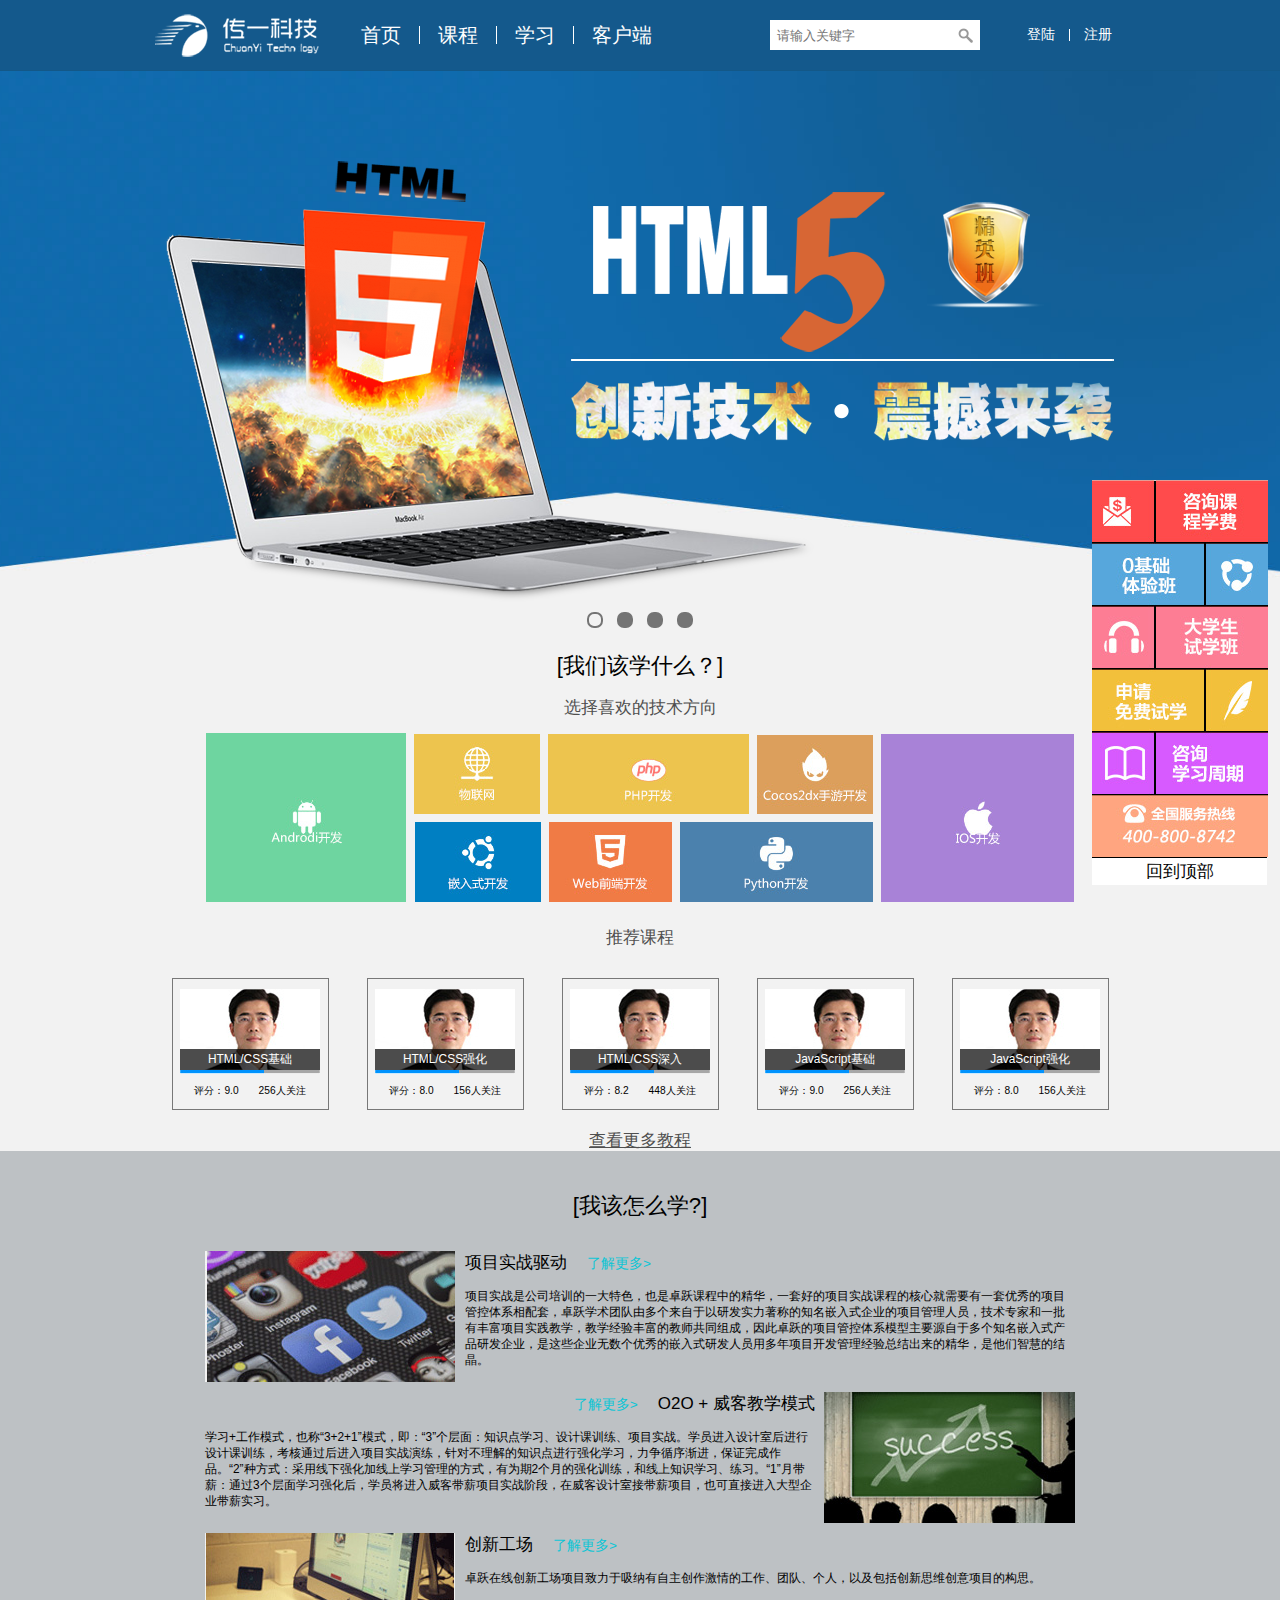
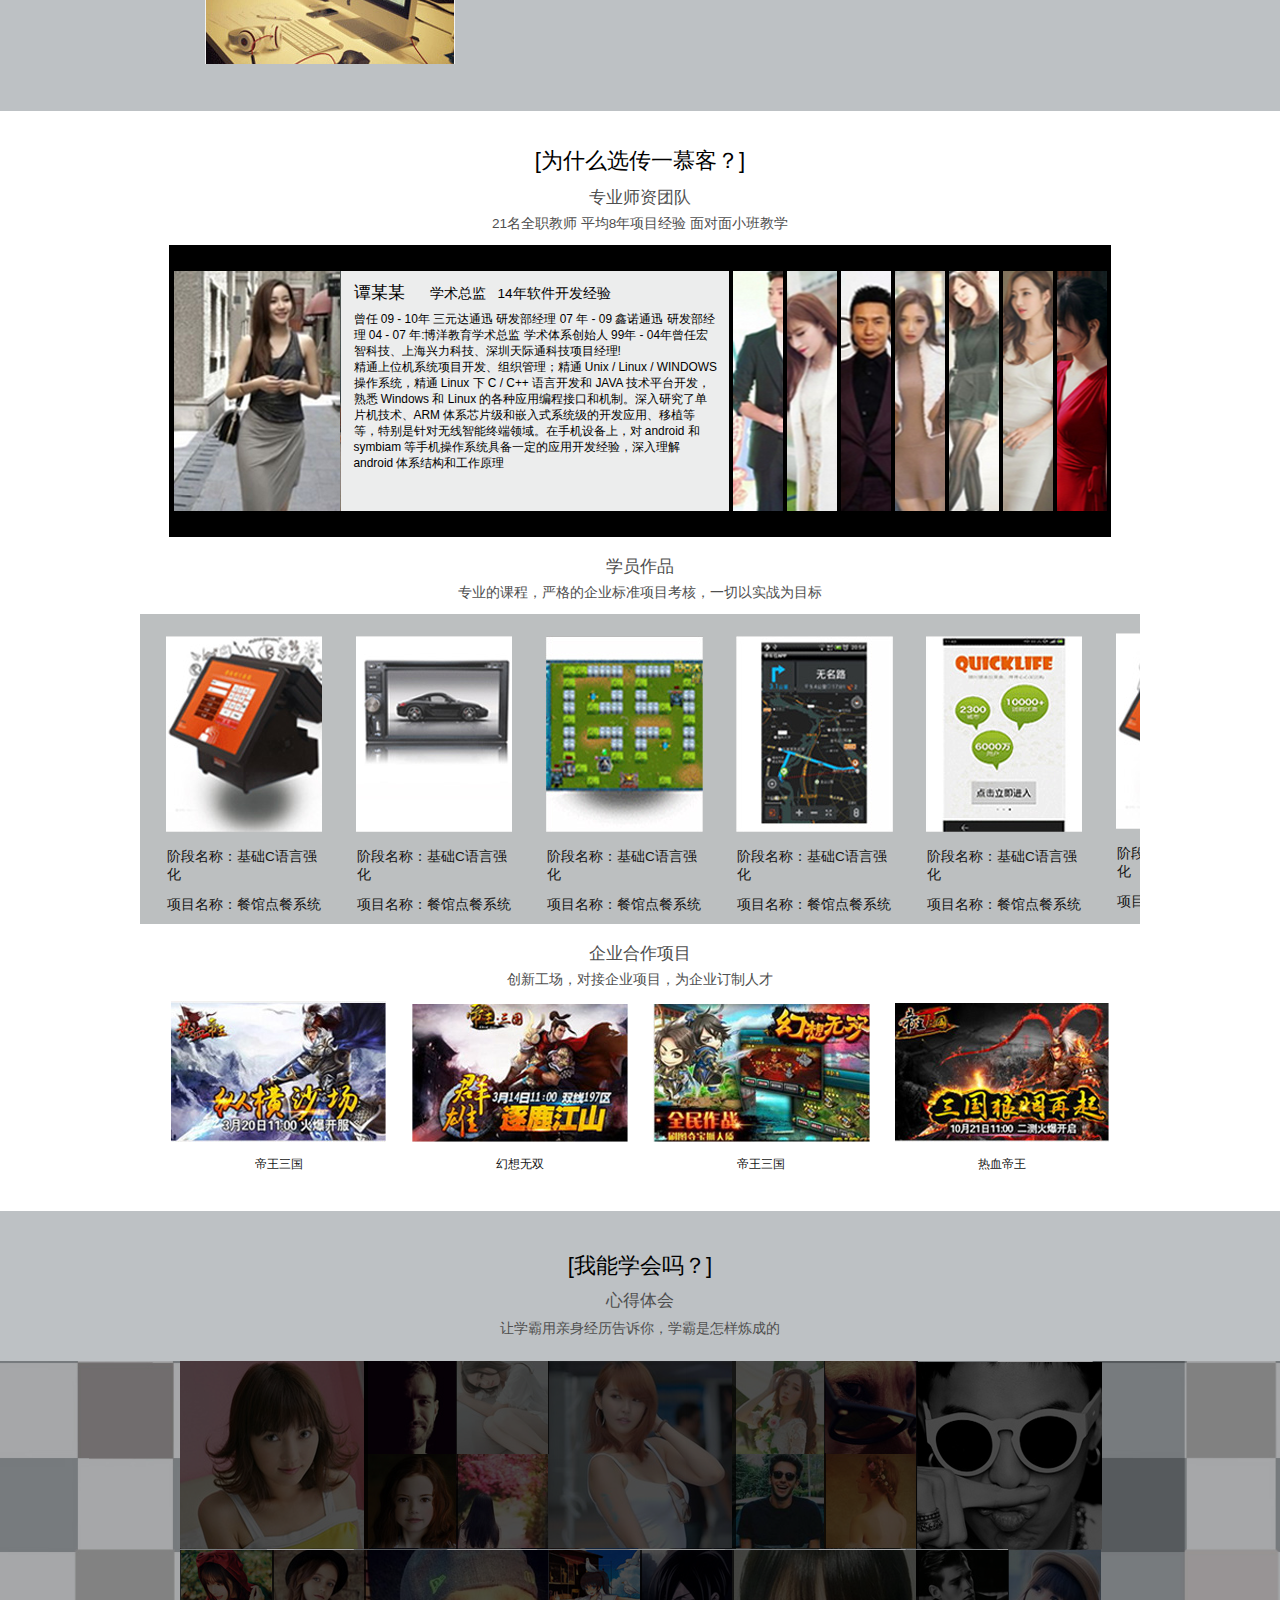
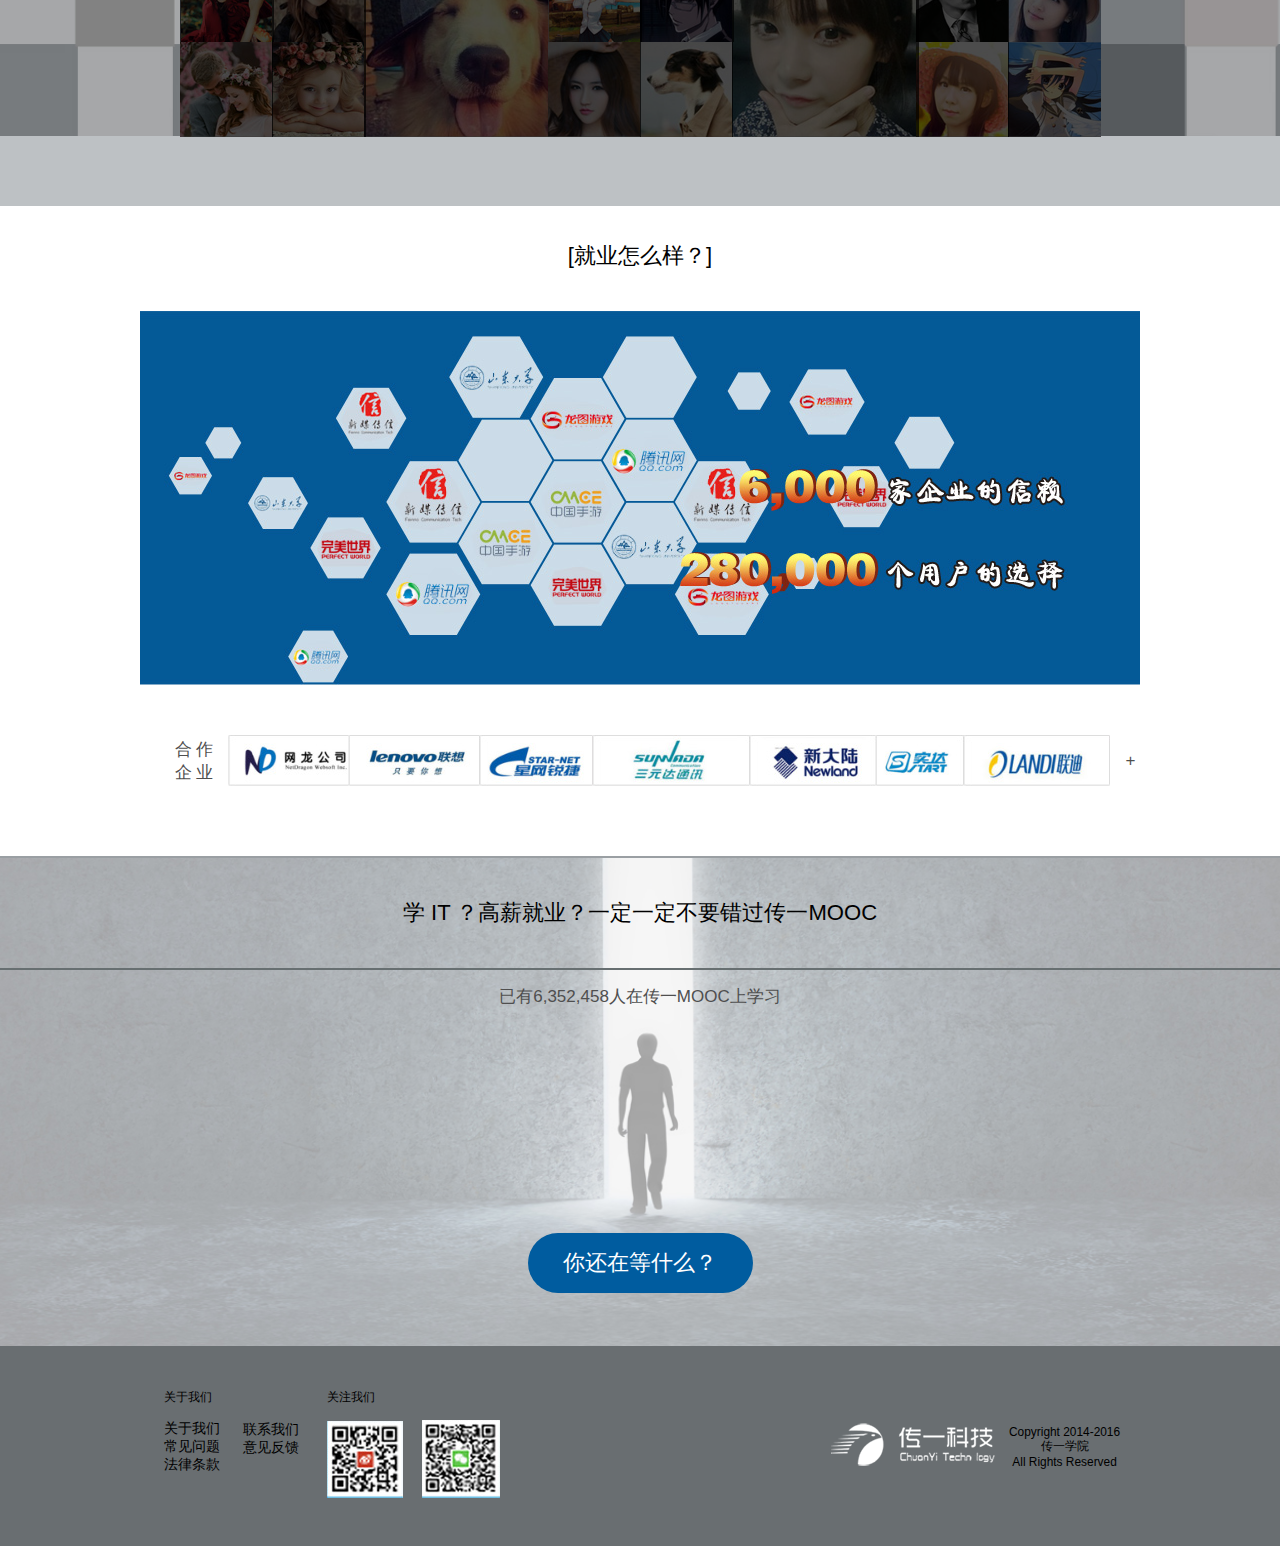
==== commit 3a70ebc5: "something" ====
--- a/app/index.html
+++ b/app/index.html
@@ -14,21 +14,21 @@
         <div class="header_sign" id="header_sign">
             <h1>注册</h1>
             <form>
-                <label for="sign_username"><span>4~16位数字或字母，首位必须为字母</span></label>
+                <label id="sign_username_label" for="sign_username"><span>4~16位数字或字母，首位必须为字母</span></label>
 
                 <input type="text" id="sign_username" placeholder=" 账号（必须填写）">
-                <label for="sign_password1"><span>密码未填写</span></label>
+                <label id="sign_password1_label"  for="sign_password1"><span>密码未填写</span></label>
 
                 <input type="password" id="sign_password1" placeholder=" 静态密码（必须填写）">
-                <label for="sign_password2"><span>两次输入密码不正确</span></label>
+                <label id="sign_password2_label"  for="sign_password2"><span>两次输入密码不正确</span></label>
 
                 <input type="password" id="sign_password2" placeholder=" 确认密码（必须填写）">
-                <label for="sign_email"><span>邮箱账号格式不正确，请重新填写</span></label>
+                <label id="sign_email_label"  for="sign_email"><span>邮箱账号格式不正确，请重新填写</span></label>
 
                 <input type="text" id="sign_email" placeholder=" 邮箱账号（必须填写）">
-                <label for="sign_pin"><span>请填写验证码，看不清请刷新</span></label>
+                <label id="sign_pin_label"  for="sign_pin"><span>请填写验证码，看不清请刷新</span></label>
                 <input type="text" id="sign_pin" placeholder=" 验证码（必须填写）">
-                <input type="button" value="注册">
+                <input id="sign_submit" type="button" value="注册">
             </form>
         </div>
         <div class="header_login" id="header_login">
--- a/app/static/css/base.css
+++ b/app/static/css/base.css
@@ -100,7 +100,7 @@
     width: 155px;
     height: 130px;
 
-    border: solid 1px #4f627e;
+    border: solid 1px #787878   ;
     margin: 19px;
 
     display: inline-block;
@@ -140,7 +140,7 @@
     width: 140px;
 
     text-align: center;
-    margin: 0 0 0 7px;
+    margin: 0 auto;
 }
 
 ._course span {
@@ -265,12 +265,12 @@
 
 .header_sign {
     width: 50vw;
-    height: 70vh;
+    height: 60vh;
 
     border: solid 1px black;
 
     position: fixed;
-    top: 15vh;
+    top: 20vh;
     left: 25vw;
     z-index: 99;
 
